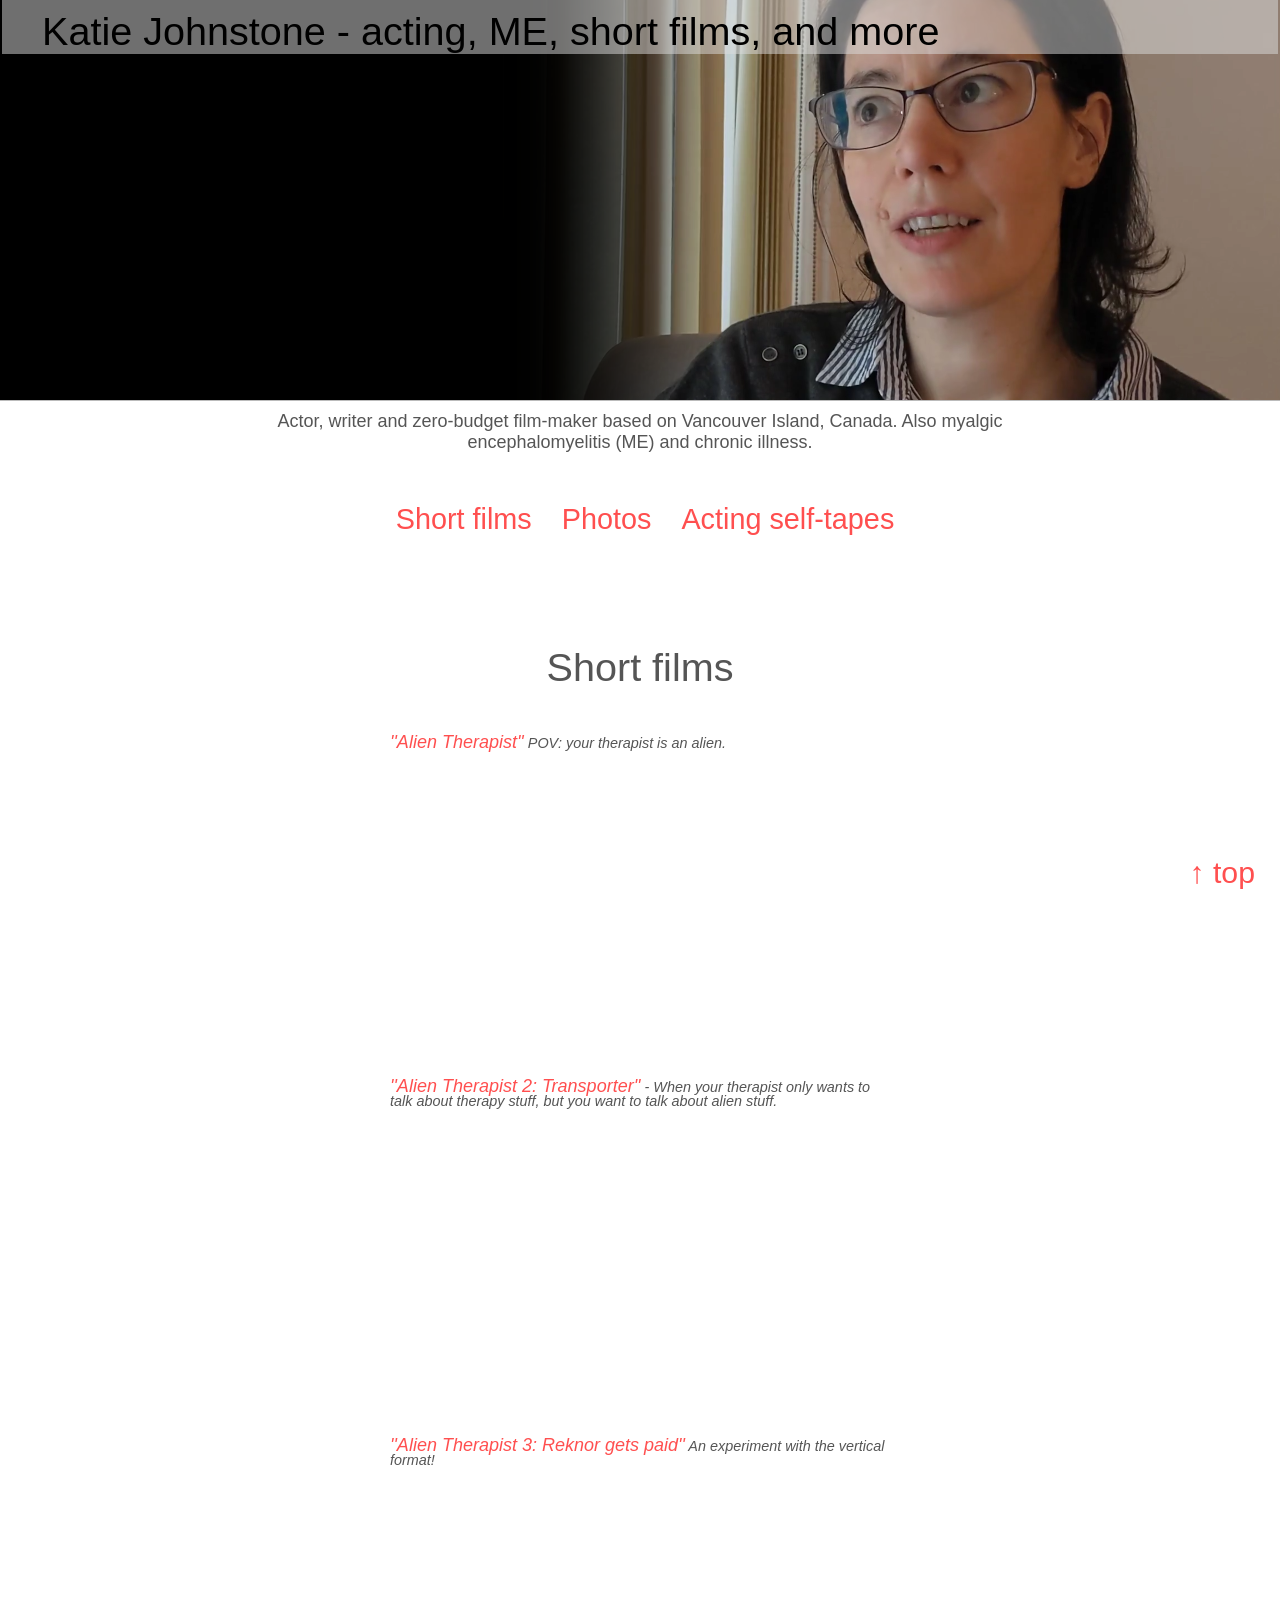
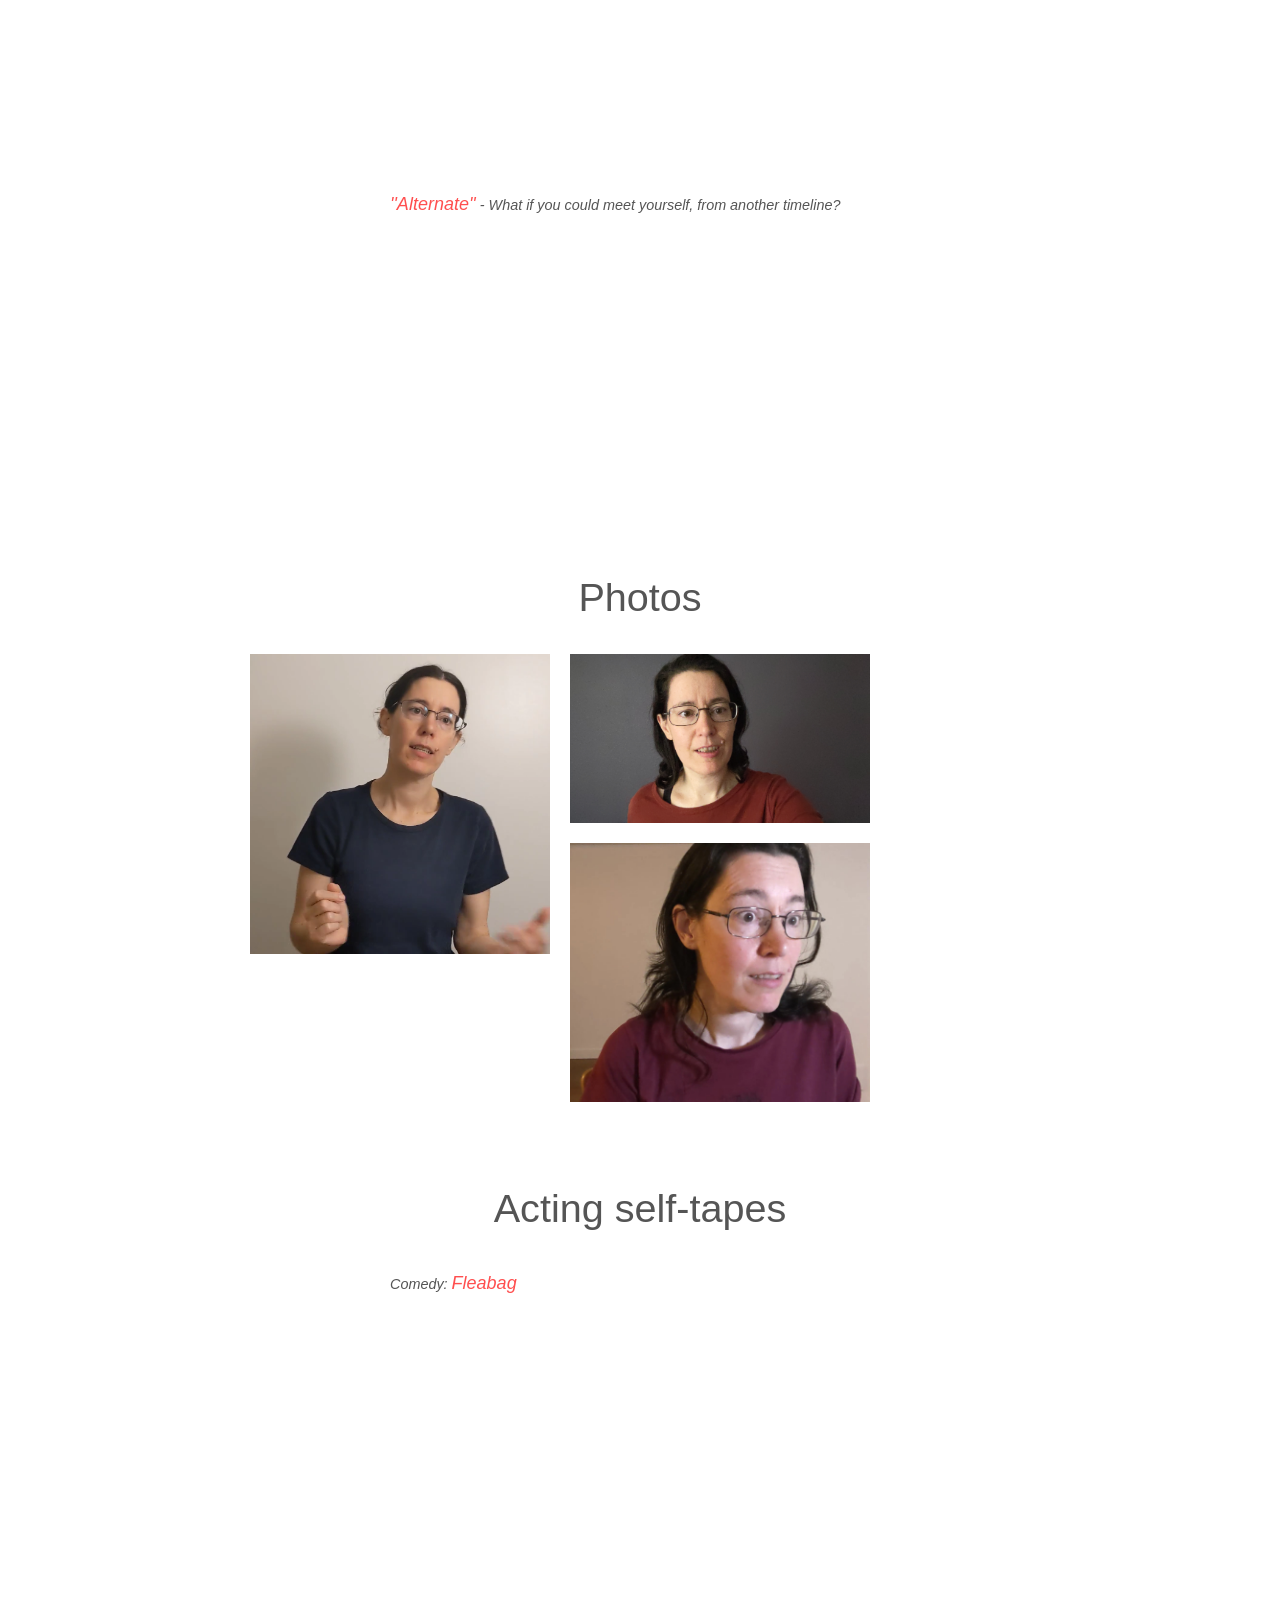
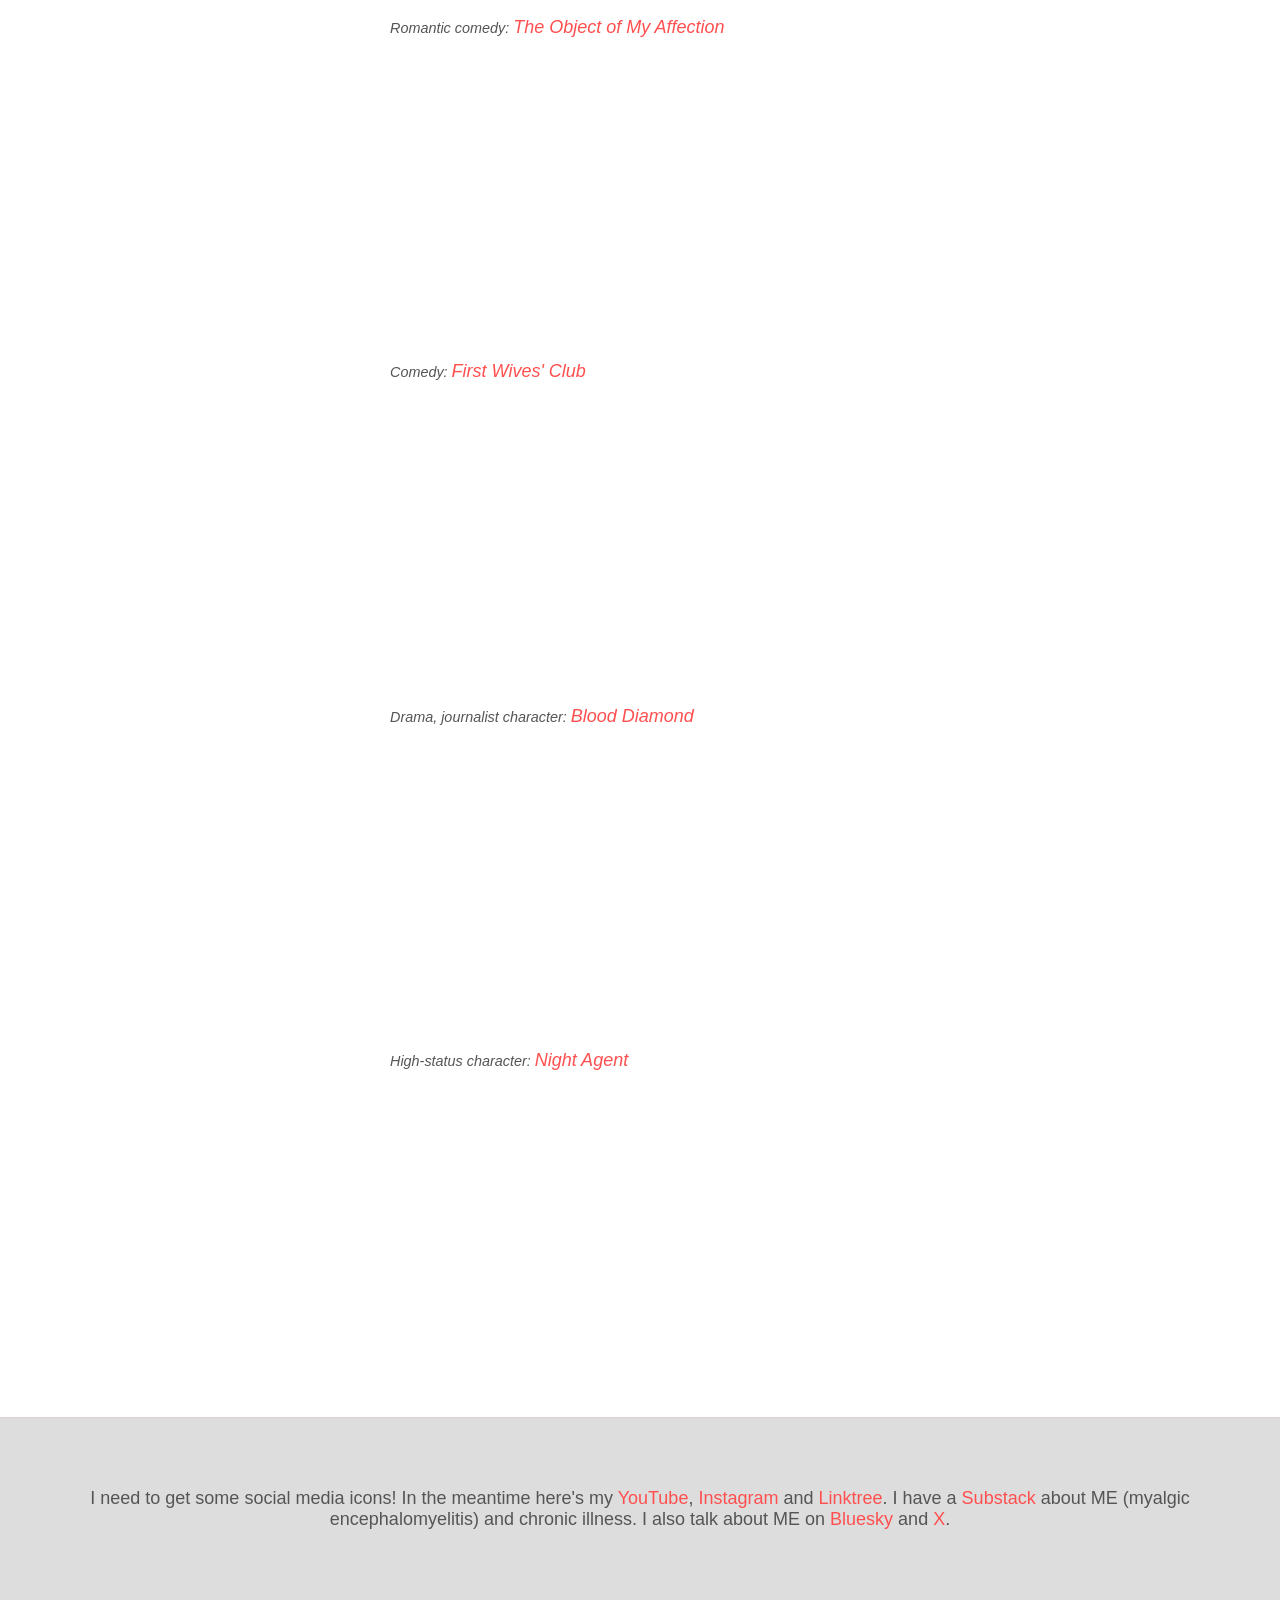
==== index.html @ 66900780 "images" ====
<!DOCTYPE html>

<html>
<head>
<meta http-equiv="Content-Type" content="text/html;charset=utf-8">
<meta http-equiv="Expires" content="0">
<title> Katie Johnstone</title>
<meta name="description" content="ME, acting, short films">
<link rel="icon" type="image/svg" href="images/icon03.png">

<link type="text/css" media="screen" rel="stylesheet" href="style.css">

</head>

<body>

<div id="title">
    <h1>Katie Johnstone - acting, ME, short films, and more</h1>
</div>

<div id="content">

<p class="tagline">
Actor, writer and zero-budget film-maker based on Vancouver Island, Canada. Also myalgic encephalomyelitis (ME) and chronic illness.
</p>

<div class="nav">
    <ul>
        <li><a href="#films">Short films</a></li>
        <li><a href="#photos">Photos</a></li>
        <li><a href="#selfTapes">Acting self-tapes</a></li>
<!--
        <li><a href="FIXME">► Links and social media</a></li>
        <li><a href="FIXME">► ME and chronic illness</a></li>
        <li><a href="FIXME">► Other projects</a></li>
-->
    </ul>
</div>

<h2 id="films">Short films</h2>

<div class="ytWrapper">
    <p><a href="https://www.youtube.com/watch?v=j-7qaGPcj-g">''Alien Therapist''</a> POV: your therapist is an alien.</p>
    <iframe src="https://www.youtube.com/watch?v=j-7qaGPcj-g"  width="500" height="281" ></iframe>
</div>

<div class="ytWrapper">
    <p><a href="https://www.youtube.com/watch?v=oyIwnlsfGTA"> ''Alien Therapist 2: Transporter''</a> - When your therapist only wants to talk about therapy stuff, but you want to talk about alien stuff.</p>
    <iframe src="https://www.youtube.com/watch?v=oyIwnlsfGTA"  width="500" height="281" ></iframe>
</div>


<div class="ytWrapper">
    <p><a href="https://www.youtube.com/embed/AWtgAgDcZRI"> ''Alien Therapist 3: Reknor gets paid''</a>  An experiment with the vertical format!</p>
    <iframe src="https://www.youtube.com/embed/AWtgAgDcZRI"  width="500" height="281" ></iframe>
</div>

<div class="ytWrapper">
    <p><a href="https://www.youtube.com/watch?v=T7SNCoqw5oA">''Alternate''</a> - What if you could meet yourself, from another timeline?</p>
    <iframe src="https://www.youtube.com/watch?v=T7SNCoqw5oA"  width="500" height="281" ></iframe>
</div>


<h2 id="photos">Photos</h2>

<img src="images/expressive-square.png"  style="width:300px;height:auto;float:left;margin:10px;"/>
<img src="images/Katie01.jpg"  style="width:300px;height:auto;float:left;margin:10px;"/>
<img src="images/purple.jpg"  style="width:300px;height:auto;float:left;margin:10px;"/>

<div style="clear:both;"></div>

<h2 id="selfTapes">Acting self-tapes</h2>

<div class="ytWrapper">
    <p>Comedy: <a href="https://vimeo.com/1211541469">Fleabag</a></p>
    <iframe src="https://player.vimeo.com/video/1211541469"  width="500" height="281" ></iframe>
</div>

<div class="ytWrapper">
    <p>Romantic comedy: <a href="https://vimeo.com/1059239431">The Object of My Affection</a></p>
    <iframe src="https://player.vimeo.com/video/1059239431"  width="500" height="281" ></iframe>
</div>

<div class="ytWrapper">
    <p>Comedy: <a href="https://vimeo.com/1011766541">First Wives' Club</a></p>
    <iframe src="https://vimeo.com/1011766541"  width="500" height="281" ></iframe>
</div>

<div class="ytWrapper">
    <p>Drama, journalist character: <a href="https://vimeo.com/1068474412">Blood Diamond</a></p>
    <iframe src="https://vimeo.com/1068474412"  width="500" height="281" ></iframe>
</div>

<div class="ytWrapper">
    <p>High-status character: <a href="https://vimeo.com/829070243">Night Agent</a></p>
    <iframe src="https://vimeo.com/829070243"  width="500" height="281" ></iframe>
</div>

<p class="backToTop">
    <a href="#title" title="Return to the top of the page"><span class="bigger">↑ top</span></a>
</p>

</div><!--#content-->

<div class="footer">

<p>
    I need to get some social media icons! In the meantime here's my 
    <a href="https://www.youtube.com/@katiejohnstone2281">
        YouTube</a>, 
    <a href="https://www.instagram.com/katiejohnstonestories/">
        Instagram</a> and 
    <a href="https://linktr.ee/KathleenJohnstone">
        Linktree</a>. 
    I have a 
    <a href="https://mecfs.substack.com/">
        Substack</a> 
    about ME (myalgic encephalomyelitis) and chronic illness. I also talk about ME on 
    <a href="https://bsky.app/profile/kjohnstone.bsky.social">
        Bluesky</a> 
    and 
    <a href="https://x.com/SockFoam">
    X</a>.
</p>

</div><!--#footer-->

</body>

</html>
---- style.css ----
/* RESET */

* {
    margin: 0px;
    padding: 0px;
    border: 0px;
    font-family: "Trebuchet MS", Helvetica, sans-serif;
    font-size:18px;
}

/* PAGE LAYOUT */

html {
    width: 100%;
}
body {
    color:#555;
    background-color: #fff;
}

/* GENERAL TYPOGRAPHY */

h1,h2,h3,h4,h5,h6 {
    font-weight:normal;
    font-size:2.2em;
    line-height:1.1em;
    margin:0px 2px;
    clear:both;
}
h1 {
    color:#000;
    background-color:rgba(222, 222, 222, 0.5);
    padding-left:40px;
    padding-right:40px;
    padding-top:10px;
    padding-bottom:0px;
    position:relative;
}
h2 {
    text-align:center;
    padding:25px;
    margin-top:50px;
}
h3 {
    font-size:1.3em;
}
p {
    padding:20px;   
}
a {
    color: #e81717;
    color: #ff4f4f;
    text-decoration:none;
    cursor:pointer;
}
a:hover {
    color: #ff4f4f;
    text-decoration:underline;
}
li {
    list-style:none;
}
hr {
    width:200px;
    border-top:2px solid #ccc;
    margin:auto;
    clear:both;
}

/* SPECIFIC STYLES */

#title {
    height:400px;
    background-color: #000;
    background-image: url("images/foo-869x600.png");
    background-size: 869px 600px;
    background-repeat: no-repeat;
    background-position: right;
    border-bottom:1px solid #bbb;
}
#content {
    width: 100%;
    max-width: 800px;
    margin: 0px auto;
}
p.tagline {
    text-align:center;
    padding-top:10px;
}
.nav {
    text-align:center;
    padding:20px;
    clear:both;
}
.nav ul {   
    display: inline-block;
    text-align: left;
}
.nav li {
    float:left;
    padding:10px;
}
.nav a {
    display:block;
    font-size:1.6em;
    padding-left: 10px;
}
.backToTop a {
    position:fixed;
    bottom:5px;
    right:10px;
    text-align:right;
    font-size:1.4em;
    padding:5px 15px;
    border-radius:5px;
    background-color:rgba(255, 255, 255, 0.6);
}
.backToTop a:hover {
    background-color:#fff2bc;
    text-decoration:none;
} 
.bigger {
    font-size:1.2em;
}
div.footer {
    clear:both;
    background-color: #ddd;
    padding: 50px;
    padding-bottom:70px;
    border-top:1px solid #dfcece;
}
.footer p {
    text-align:center;
}

/* EMBEDDED VIDEOS */

.ytWrapper {
    width:510px;
    max-width:100%;
    margin:auto;
    clear:both;
    margin-bottom:20px;
}
.ytWrapper p {
    line-height:1em;
    padding:5px;
    padding-bottom:0px;
    padding-top:20px;
    font-size:0.8em;
    font-style:oblique;
}
iframe {
    padding:0px;
    padding-top:3px;
}
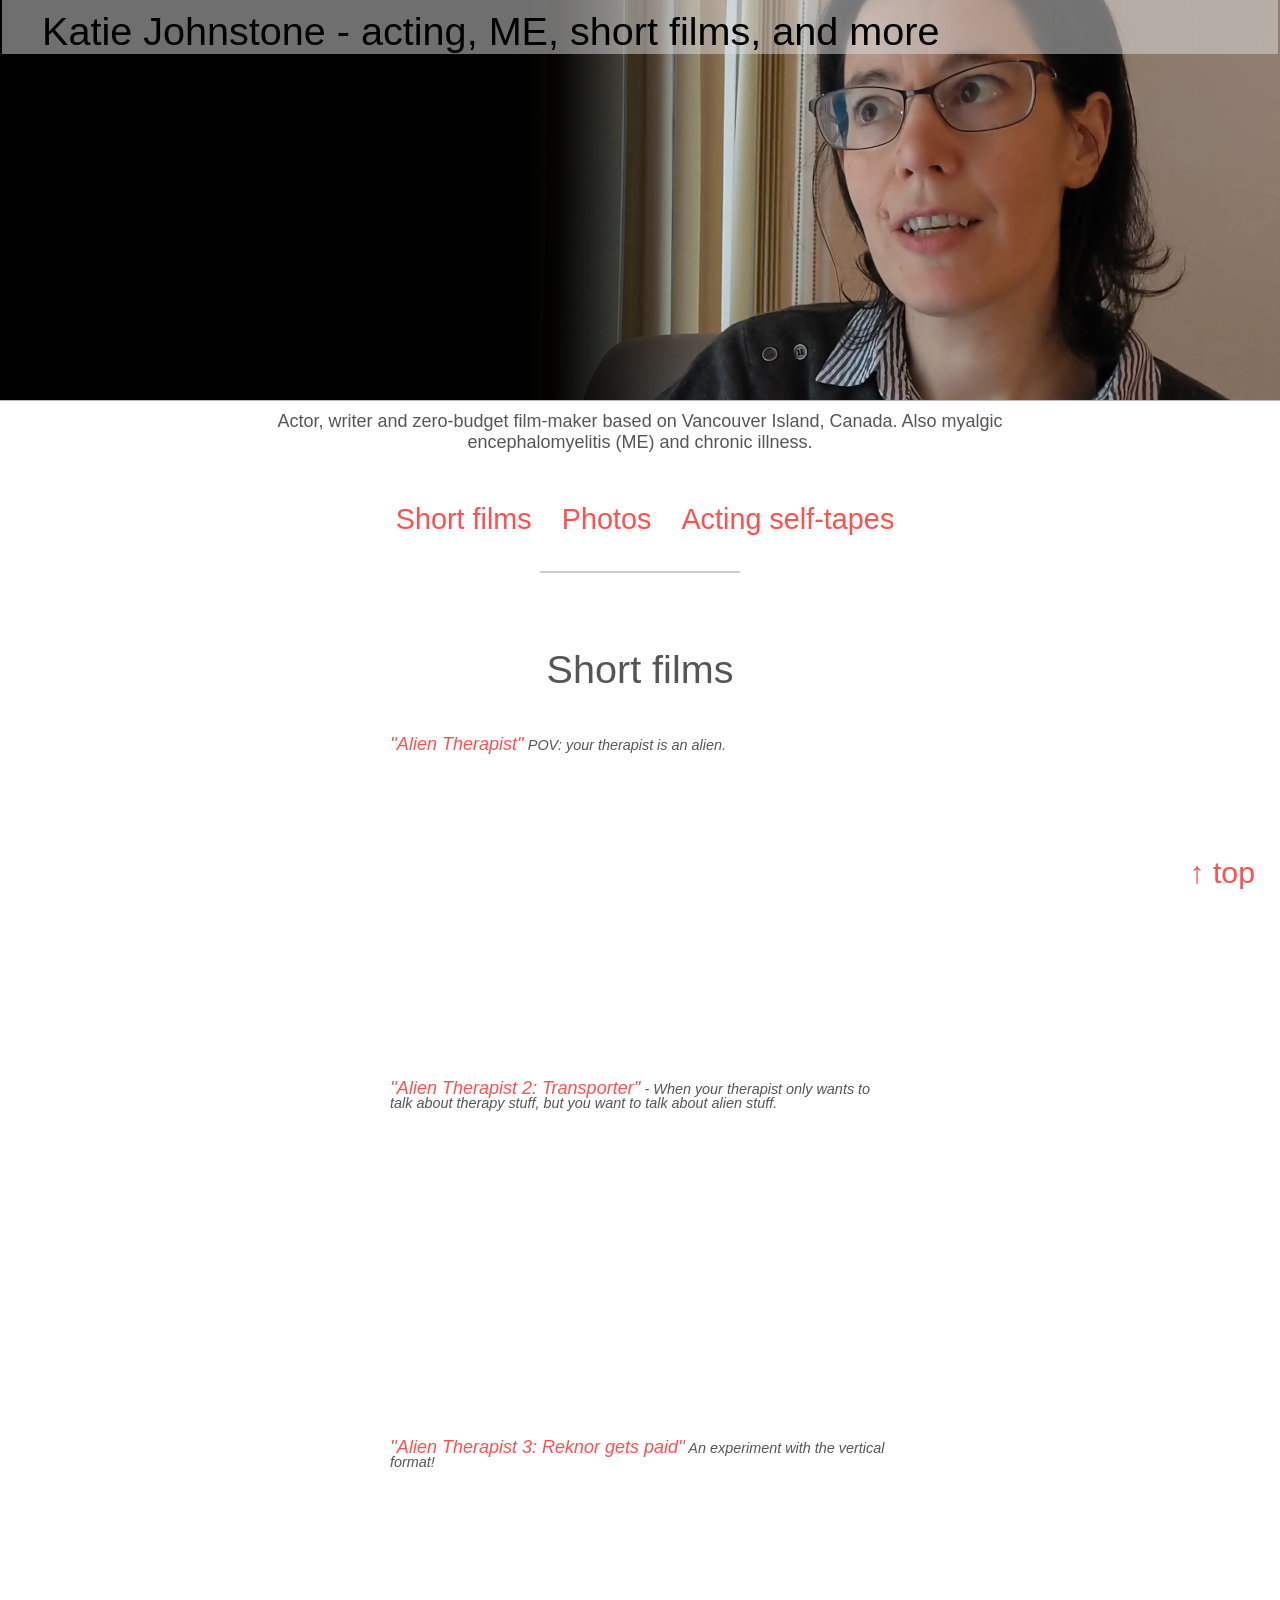
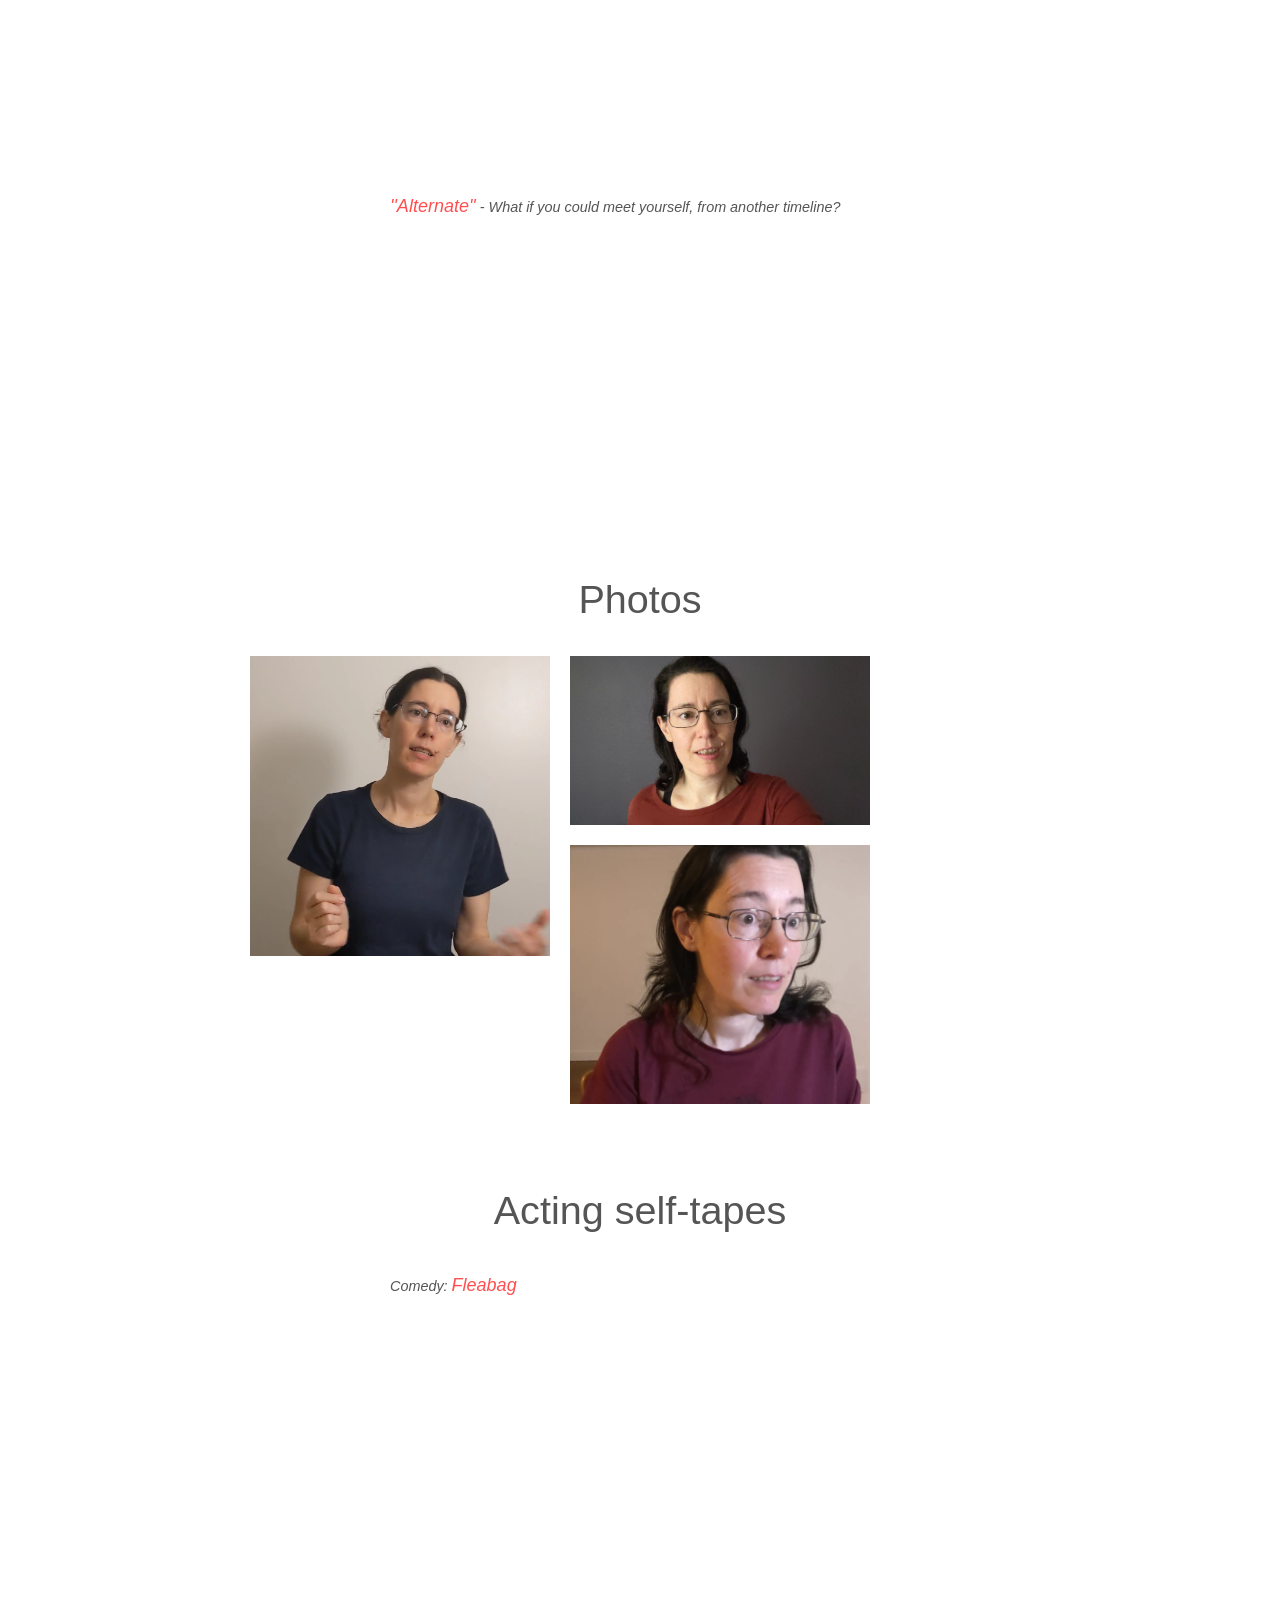
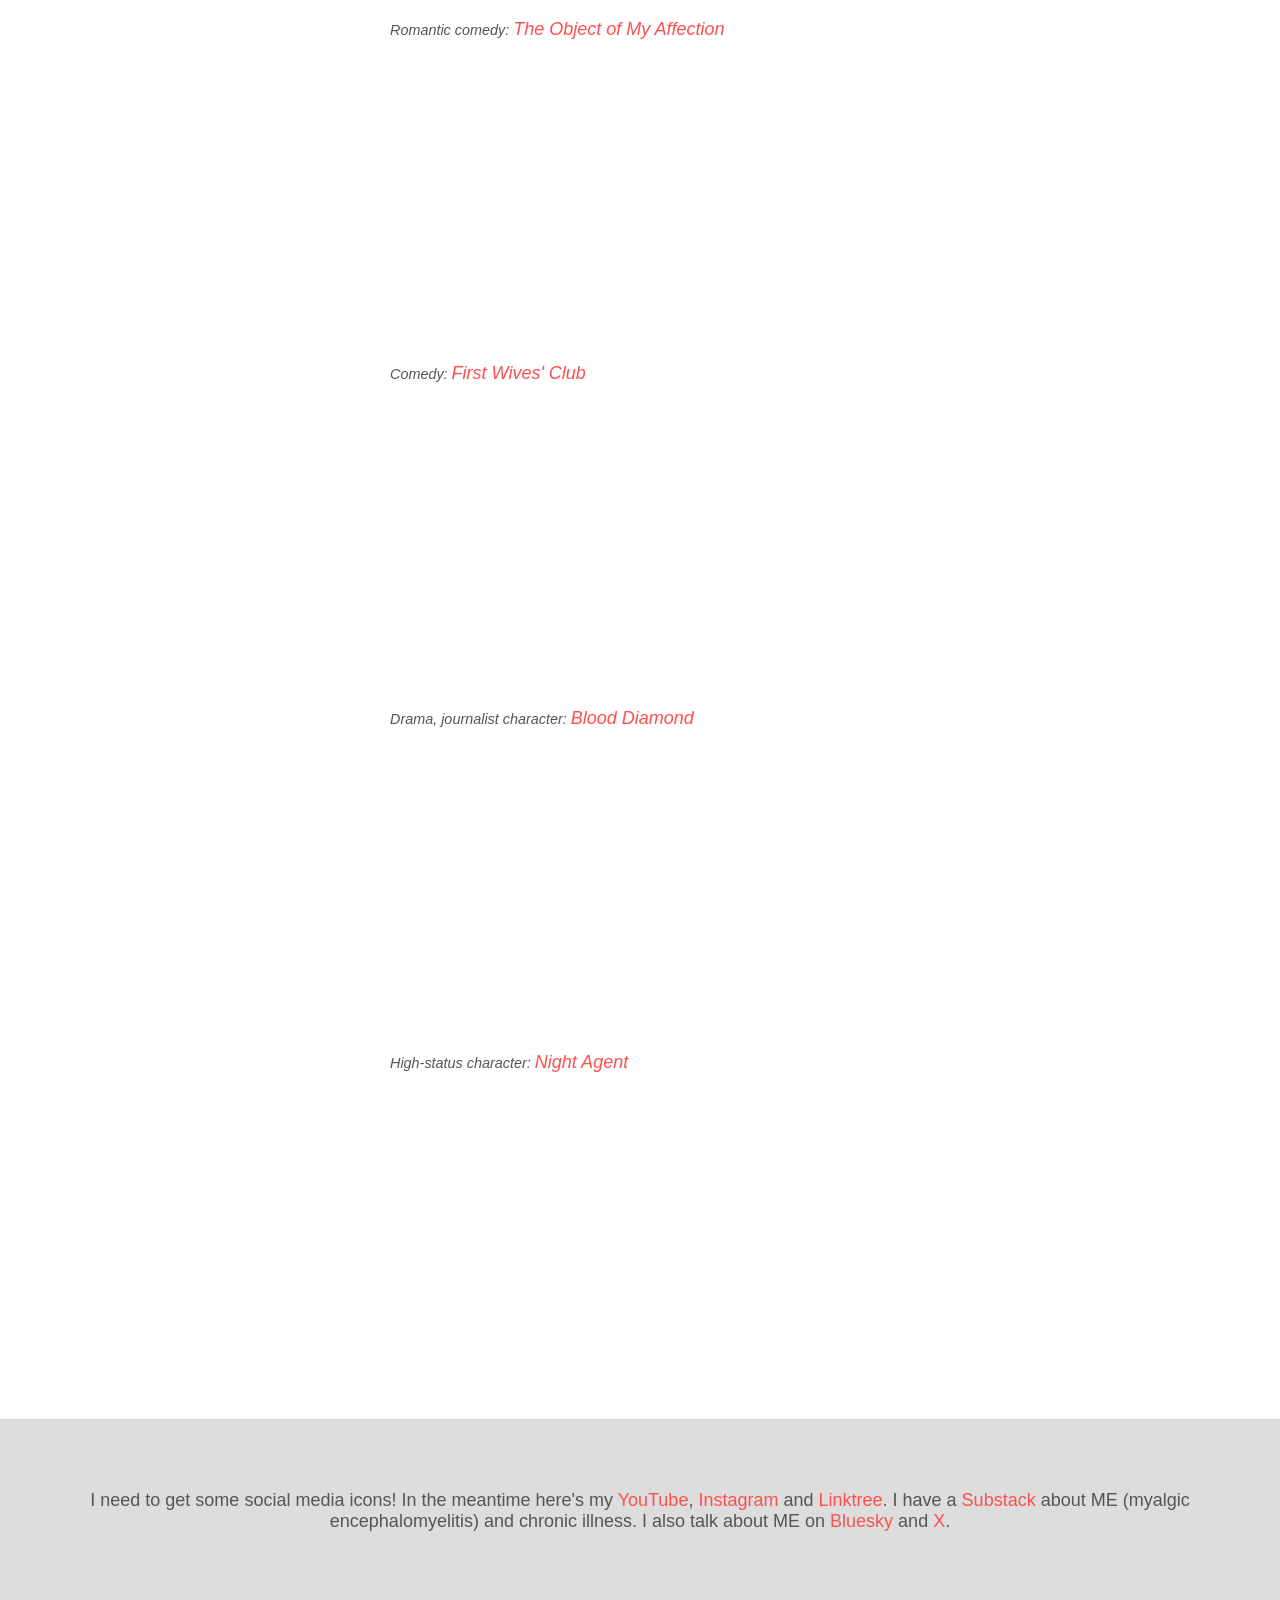
==== commit a57071b2: "images" ====
--- a/index.html
+++ b/index.html
@@ -36,6 +36,8 @@
 -->
     </ul>
 </div>
+
+<hr />
 
 <h2 id="films">Short films</h2>
 
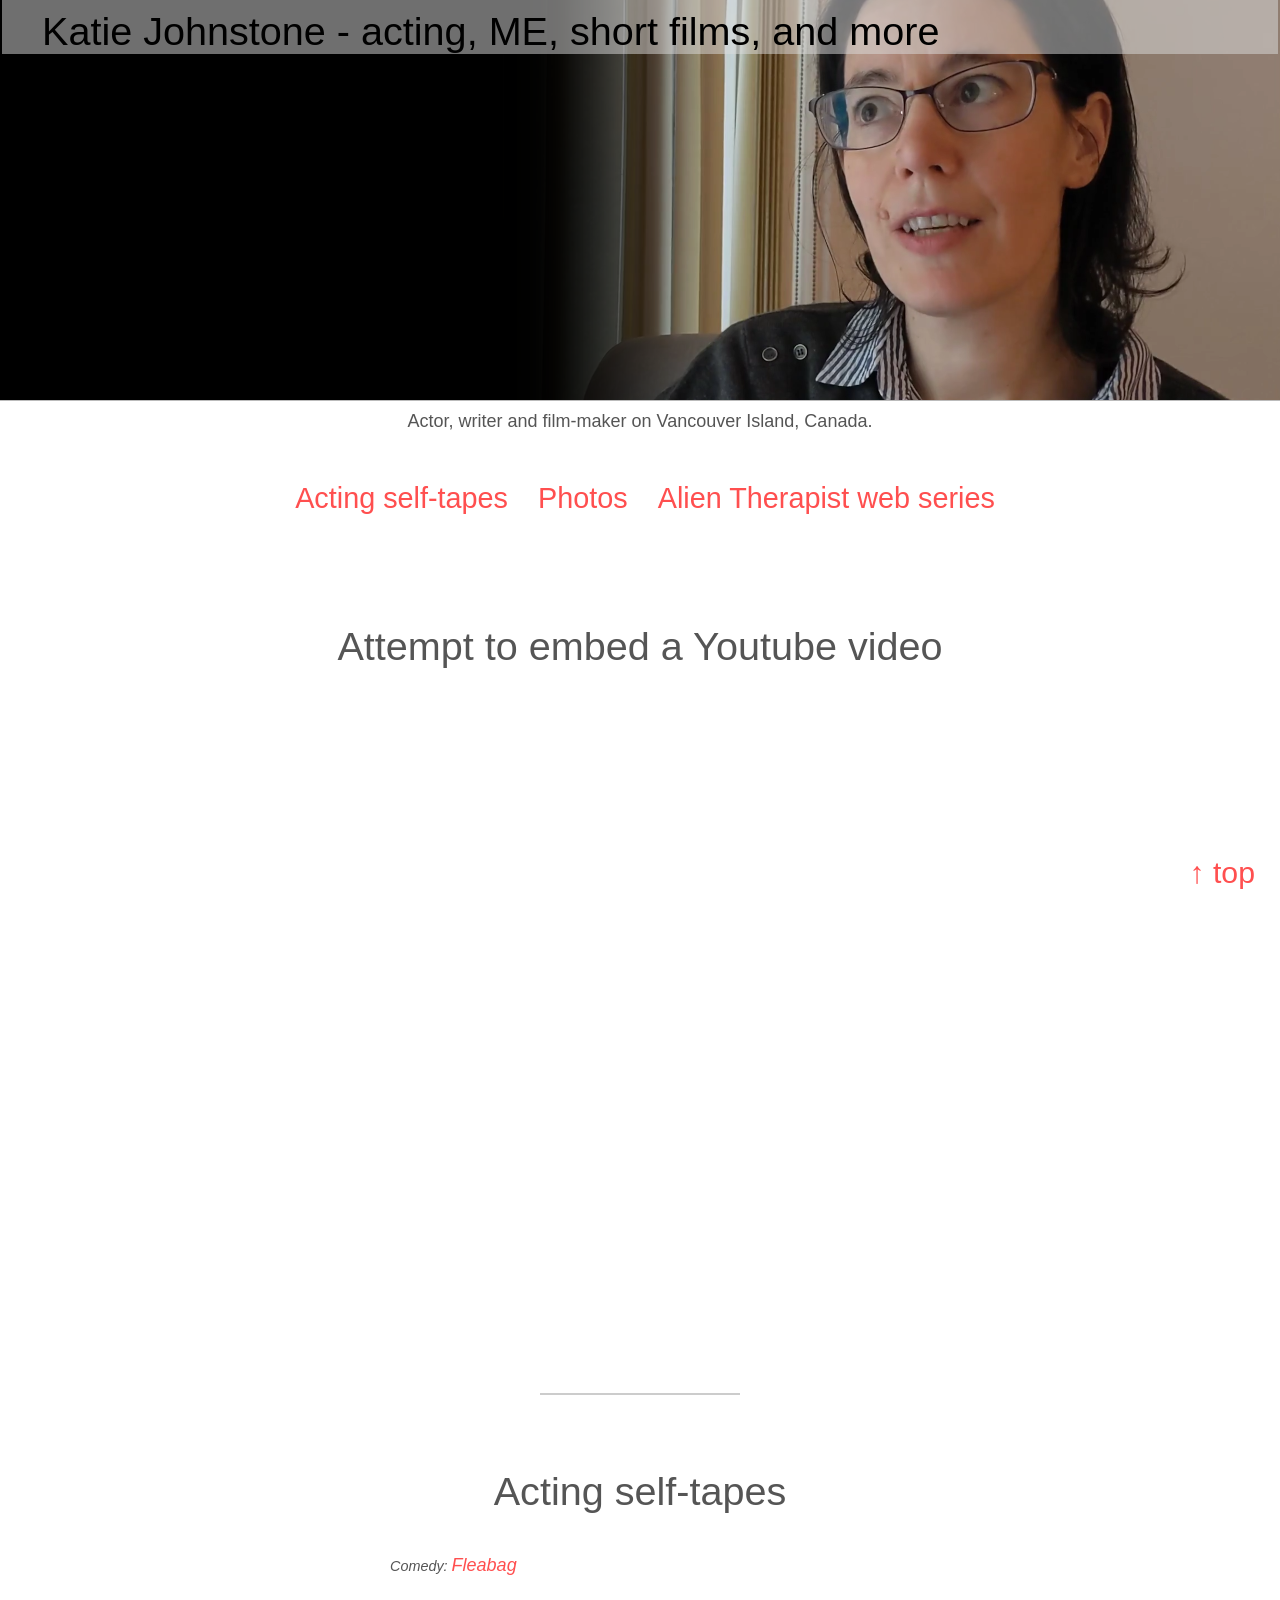
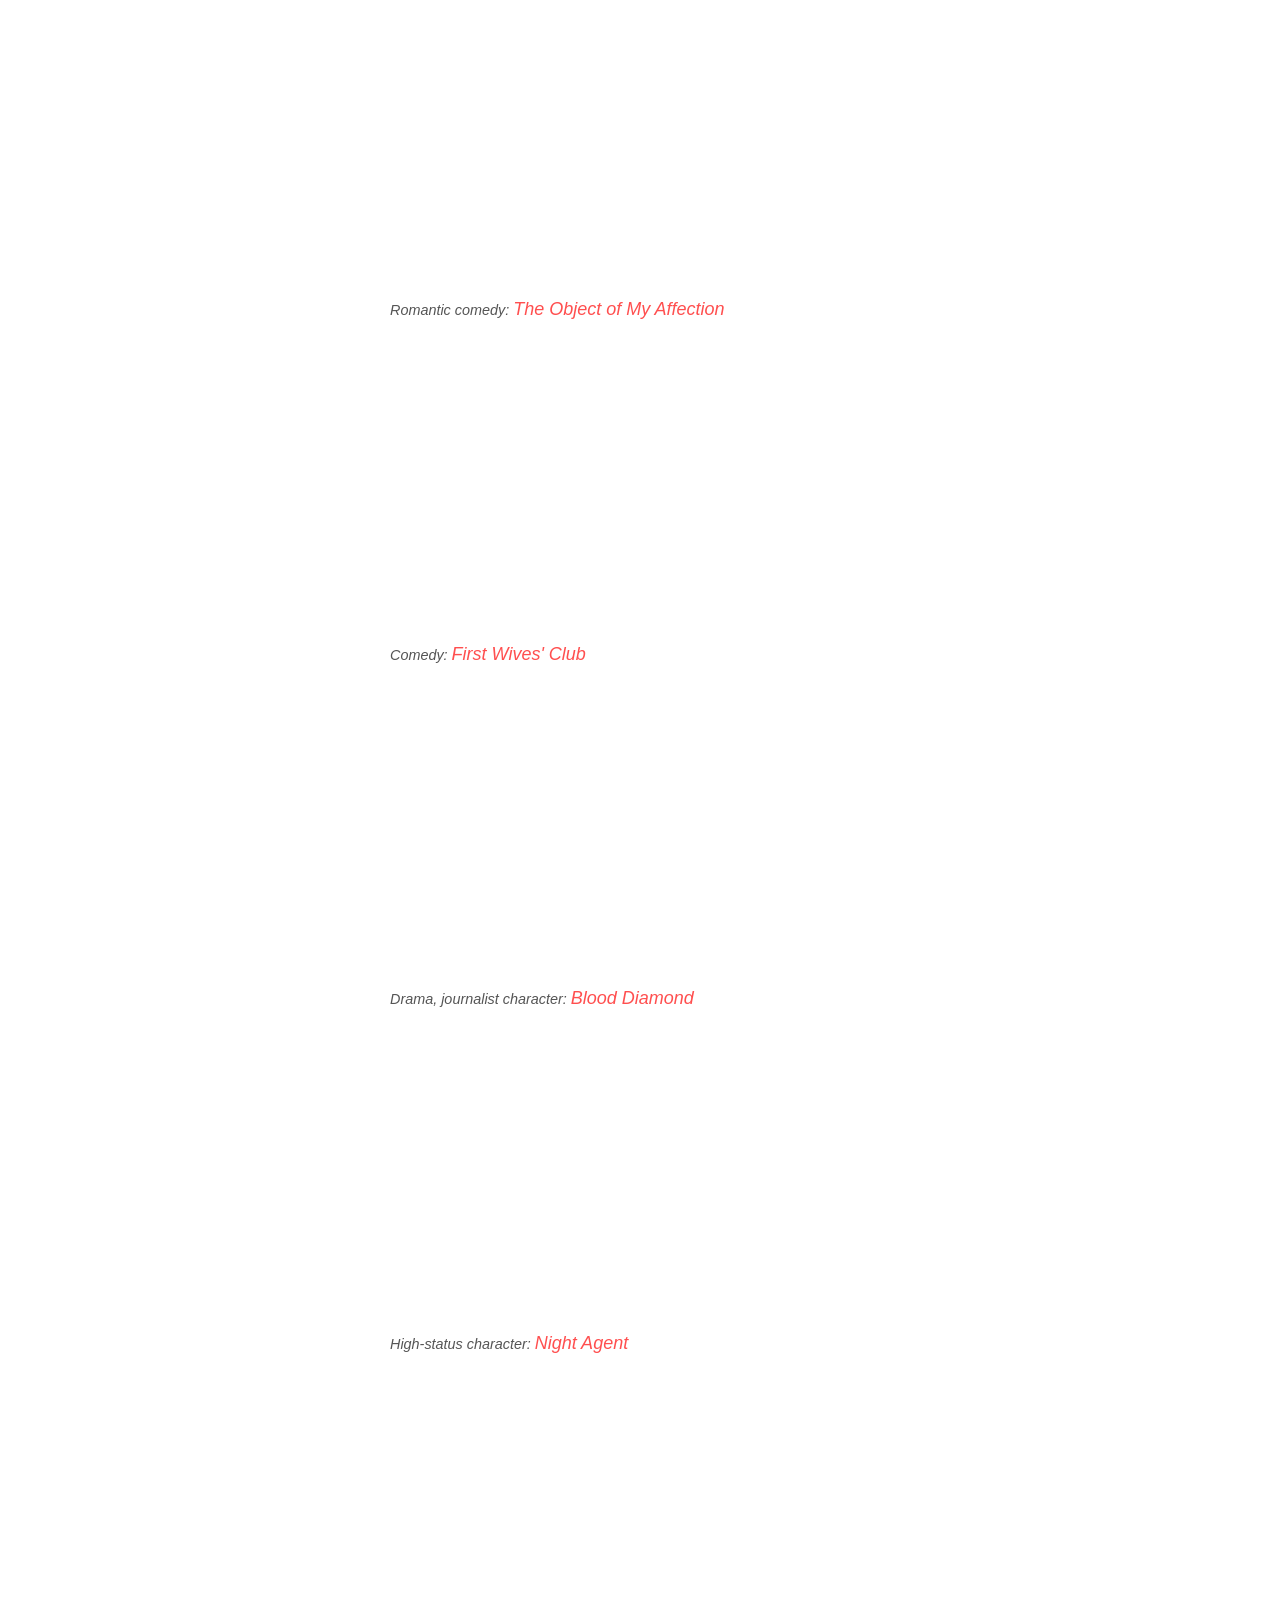
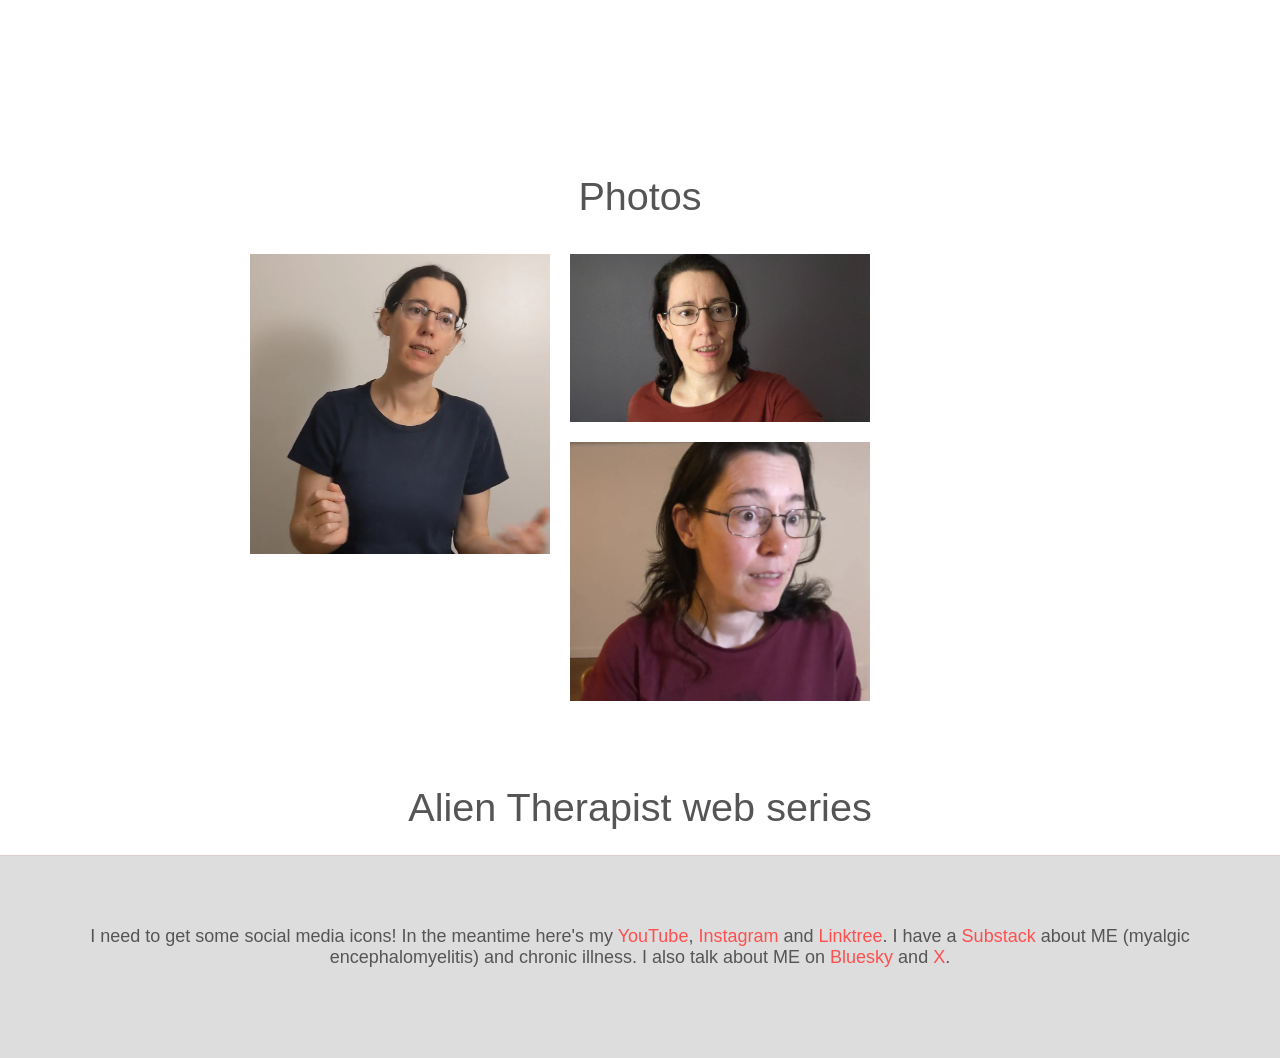
==== commit 36472797: "images" ====
--- a/index.html
+++ b/index.html
@@ -21,55 +21,31 @@
 <div id="content">
 
 <p class="tagline">
-Actor, writer and zero-budget film-maker based on Vancouver Island, Canada. Also myalgic encephalomyelitis (ME) and chronic illness.
+Actor, writer and film-maker on Vancouver Island, Canada.
 </p>
 
 <div class="nav">
     <ul>
-        <li><a href="#films">Short films</a></li>
+
+        <li><a href="#selfTapes">Acting self-tapes</a></li>
         <li><a href="#photos">Photos</a></li>
-        <li><a href="#selfTapes">Acting self-tapes</a></li>
-<!--
-        <li><a href="FIXME">► Links and social media</a></li>
-        <li><a href="FIXME">► ME and chronic illness</a></li>
-        <li><a href="FIXME">► Other projects</a></li>
--->
+        <li><a href="#AT">Alien Therapist web series</a></li>
     </ul>
 </div>
 
+
+<h2>Attempt to embed a Youtube video</h2>
+
+
+
+
+<iframe width="1228" height="691" src="https://www.youtube.com/embed/rhUGvSHbjTQ" title="The Rise of Joseph Stalin, Explained" frameborder="0" allow="accelerometer; autoplay; clipboard-write; encrypted-media; gyroscope; picture-in-picture; web-share" referrerpolicy="strict-origin-when-cross-origin" allowfullscreen></iframe>
+
+
+
+
 <hr />
 
-<h2 id="films">Short films</h2>
-
-<div class="ytWrapper">
-    <p><a href="https://www.youtube.com/watch?v=j-7qaGPcj-g">''Alien Therapist''</a> POV: your therapist is an alien.</p>
-    <iframe src="https://www.youtube.com/watch?v=j-7qaGPcj-g"  width="500" height="281" ></iframe>
-</div>
-
-<div class="ytWrapper">
-    <p><a href="https://www.youtube.com/watch?v=oyIwnlsfGTA"> ''Alien Therapist 2: Transporter''</a> - When your therapist only wants to talk about therapy stuff, but you want to talk about alien stuff.</p>
-    <iframe src="https://www.youtube.com/watch?v=oyIwnlsfGTA"  width="500" height="281" ></iframe>
-</div>
-
-
-<div class="ytWrapper">
-    <p><a href="https://www.youtube.com/embed/AWtgAgDcZRI"> ''Alien Therapist 3: Reknor gets paid''</a>  An experiment with the vertical format!</p>
-    <iframe src="https://www.youtube.com/embed/AWtgAgDcZRI"  width="500" height="281" ></iframe>
-</div>
-
-<div class="ytWrapper">
-    <p><a href="https://www.youtube.com/watch?v=T7SNCoqw5oA">''Alternate''</a> - What if you could meet yourself, from another timeline?</p>
-    <iframe src="https://www.youtube.com/watch?v=T7SNCoqw5oA"  width="500" height="281" ></iframe>
-</div>
-
-
-<h2 id="photos">Photos</h2>
-
-<img src="images/expressive-square.png"  style="width:300px;height:auto;float:left;margin:10px;"/>
-<img src="images/Katie01.jpg"  style="width:300px;height:auto;float:left;margin:10px;"/>
-<img src="images/purple.jpg"  style="width:300px;height:auto;float:left;margin:10px;"/>
-
-<div style="clear:both;"></div>
 
 <h2 id="selfTapes">Acting self-tapes</h2>
 
@@ -102,6 +78,22 @@
     <a href="#title" title="Return to the top of the page"><span class="bigger">↑ top</span></a>
 </p>
 
+
+<h2 id="photos">Photos</h2>
+
+<img src="images/expressive-square.png"  style="width:300px;height:auto;float:left;margin:10px;"/>
+<img src="images/Katie01.jpg"  style="width:300px;height:auto;float:left;margin:10px;"/>
+<img src="images/purple.jpg"  style="width:300px;height:auto;float:left;margin:10px;"/>
+
+<div style="clear:both;"></div>
+
+
+
+
+<h2 id="AT">Alien Therapist web series</h2>
+
+
+
 </div><!--#content-->
 
 <div class="footer">
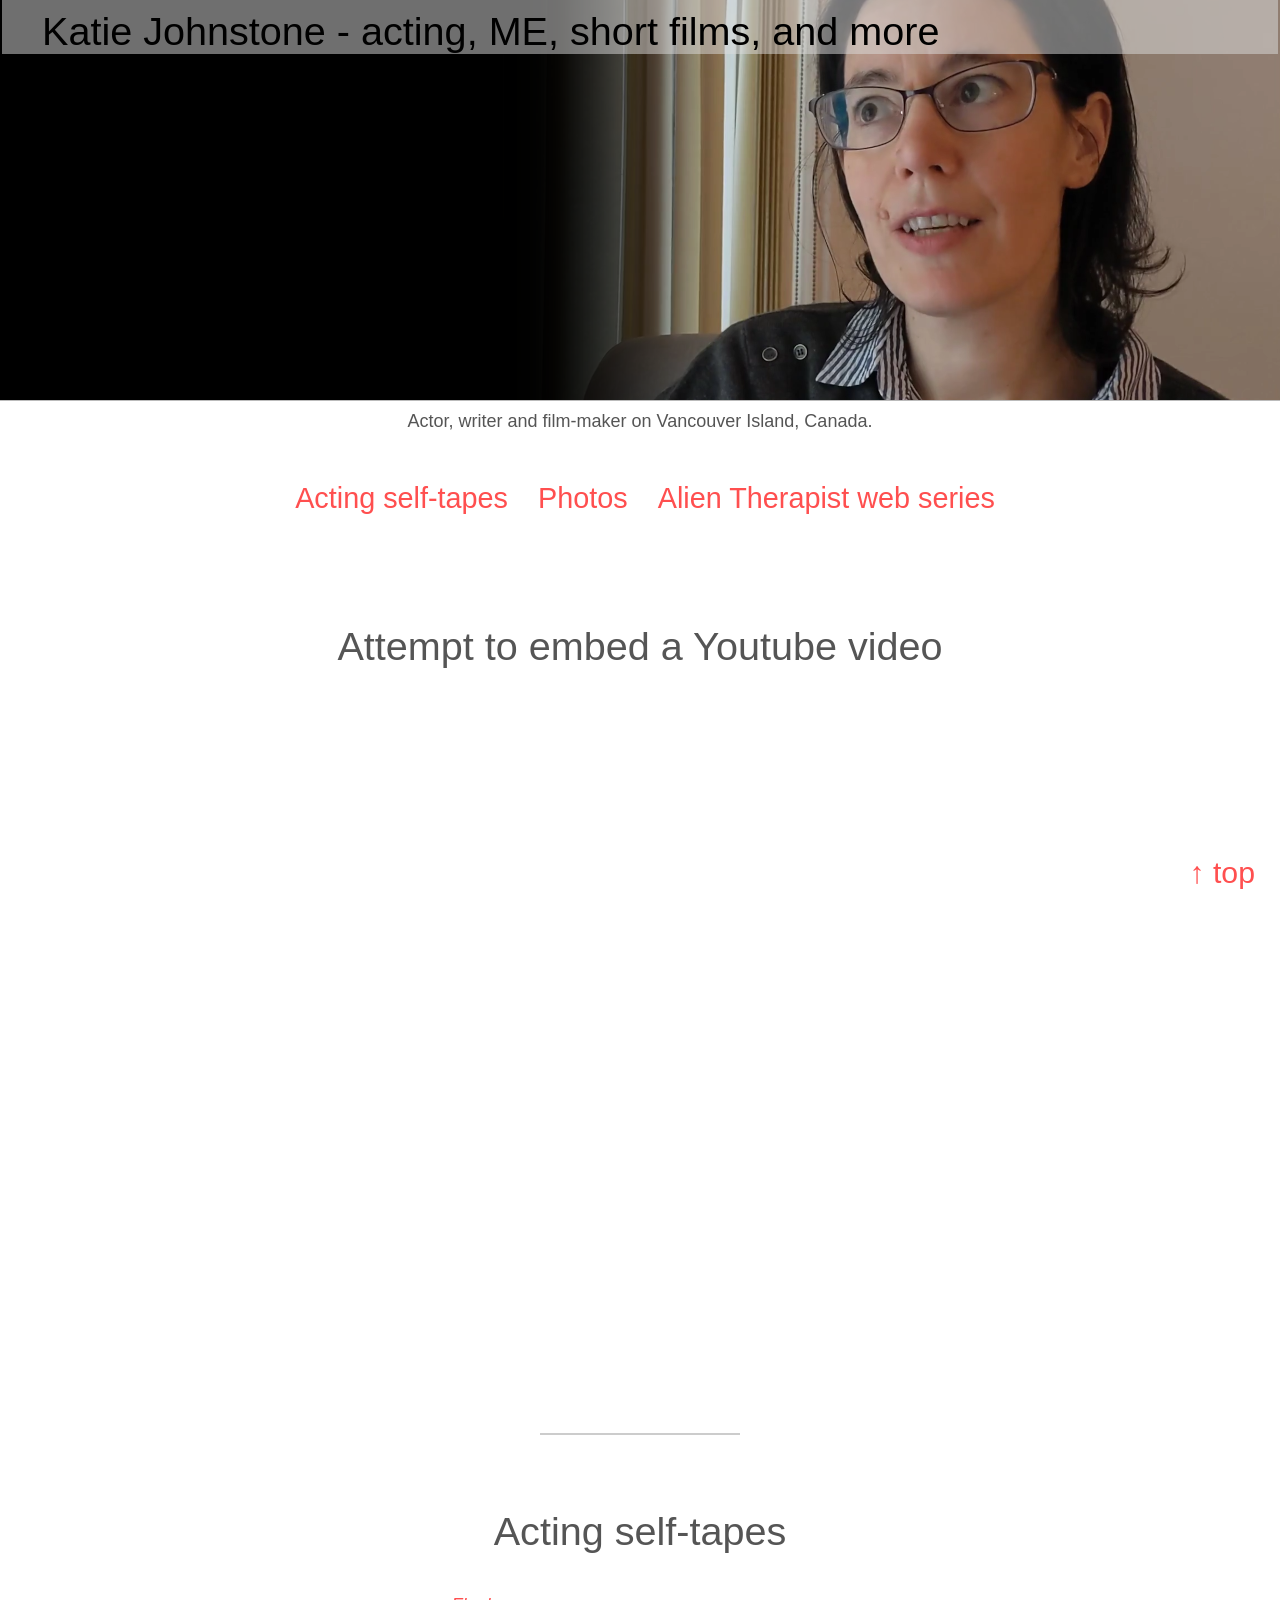
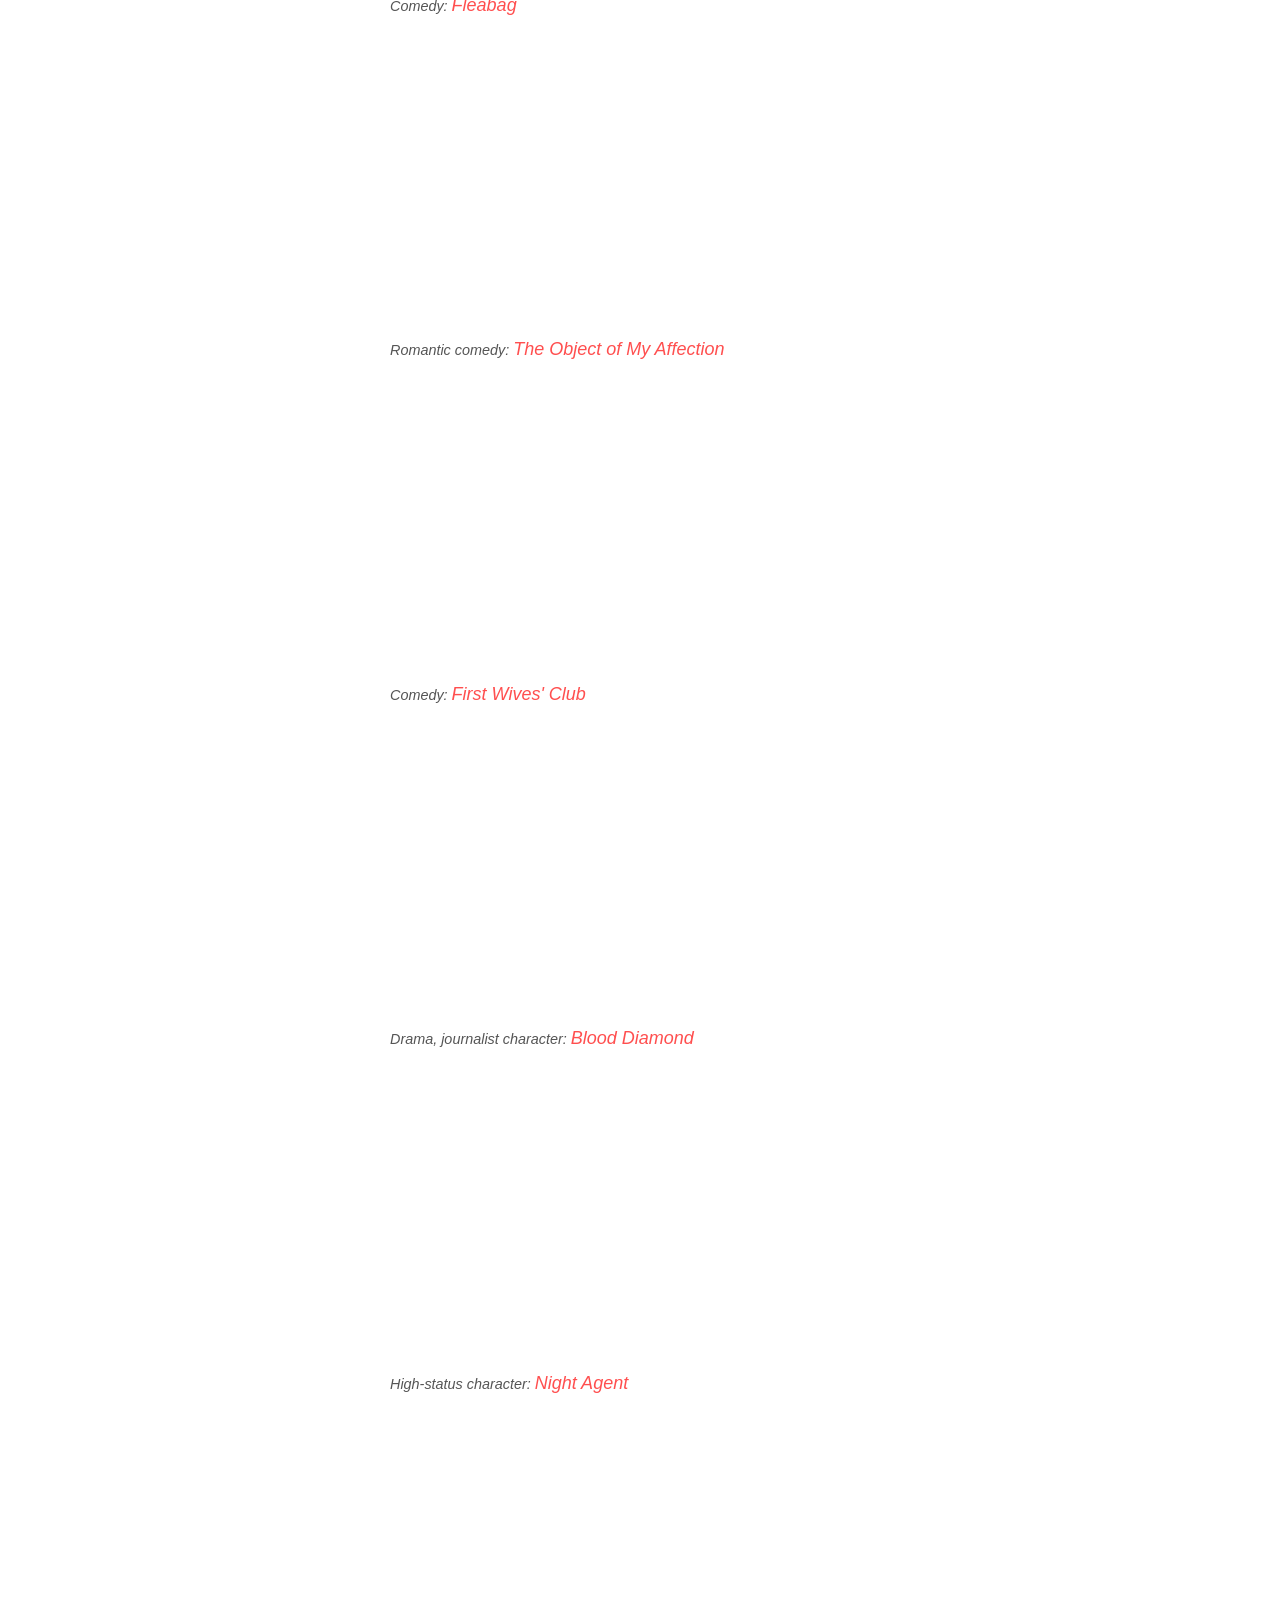
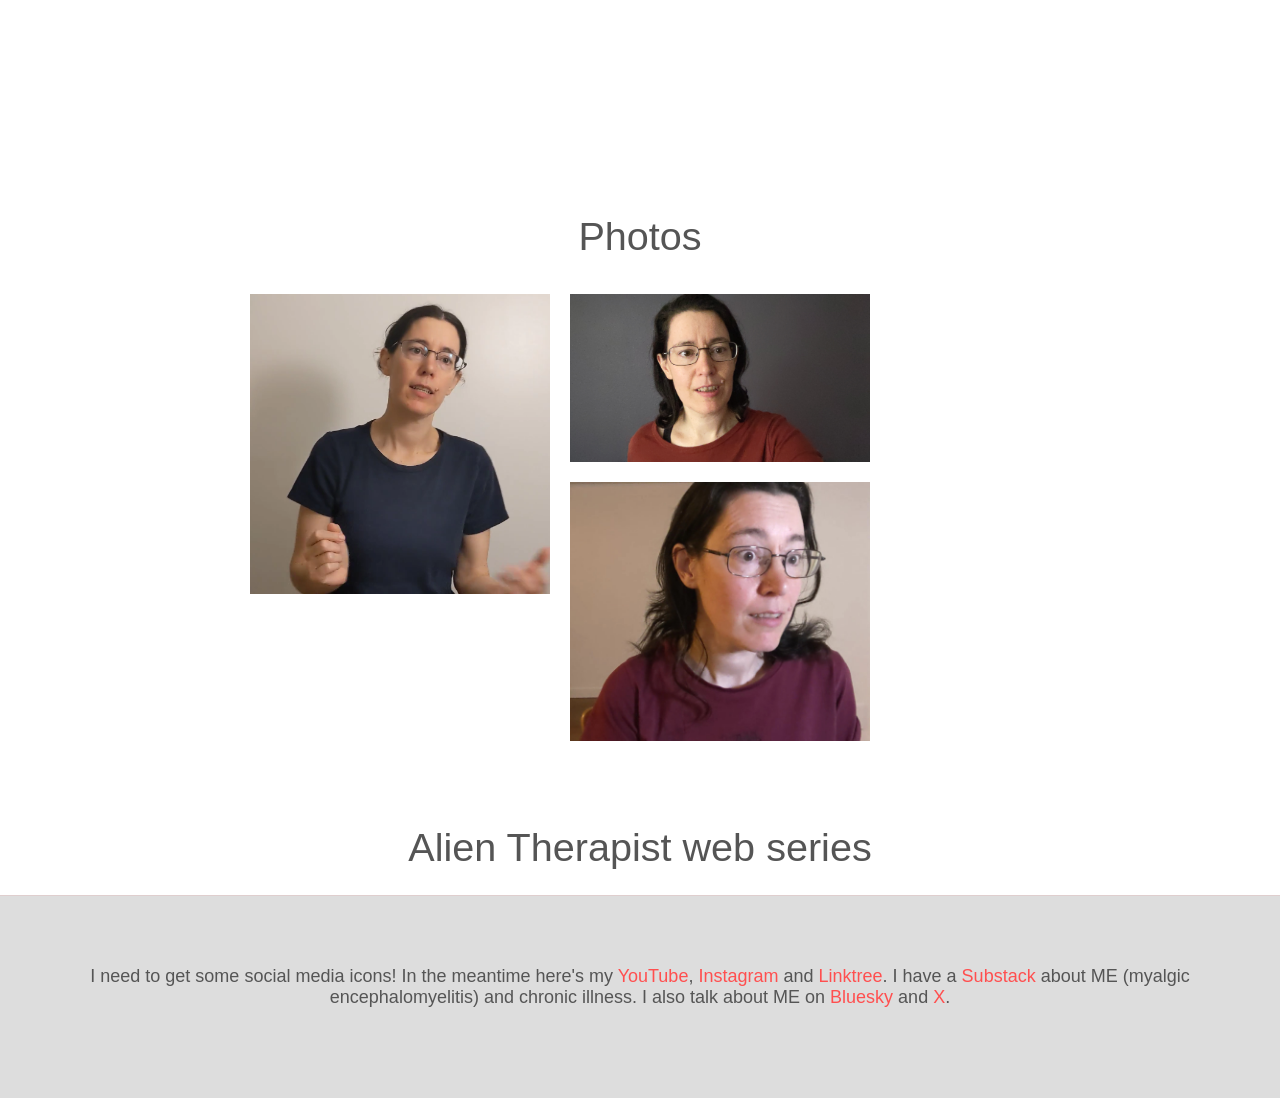
==== commit 283115aa: "CNAME" ====
--- a/index.html
+++ b/index.html
@@ -37,9 +37,11 @@
 <h2>Attempt to embed a Youtube video</h2>
 
 
+<iframe width="411" height="731" src="https://www.youtube.com/embed/ul8-0T2le6E" title="Alien Therapist 3: Reknor Gets Paid" frameborder="0" allow="accelerometer; autoplay; clipboard-write; encrypted-media; gyroscope; picture-in-picture; web-share" referrerpolicy="strict-origin-when-cross-origin" allowfullscreen></iframe>
 
 
-<iframe width="1228" height="691" src="https://www.youtube.com/embed/rhUGvSHbjTQ" title="The Rise of Joseph Stalin, Explained" frameborder="0" allow="accelerometer; autoplay; clipboard-write; encrypted-media; gyroscope; picture-in-picture; web-share" referrerpolicy="strict-origin-when-cross-origin" allowfullscreen></iframe>
+
+
 
 
 
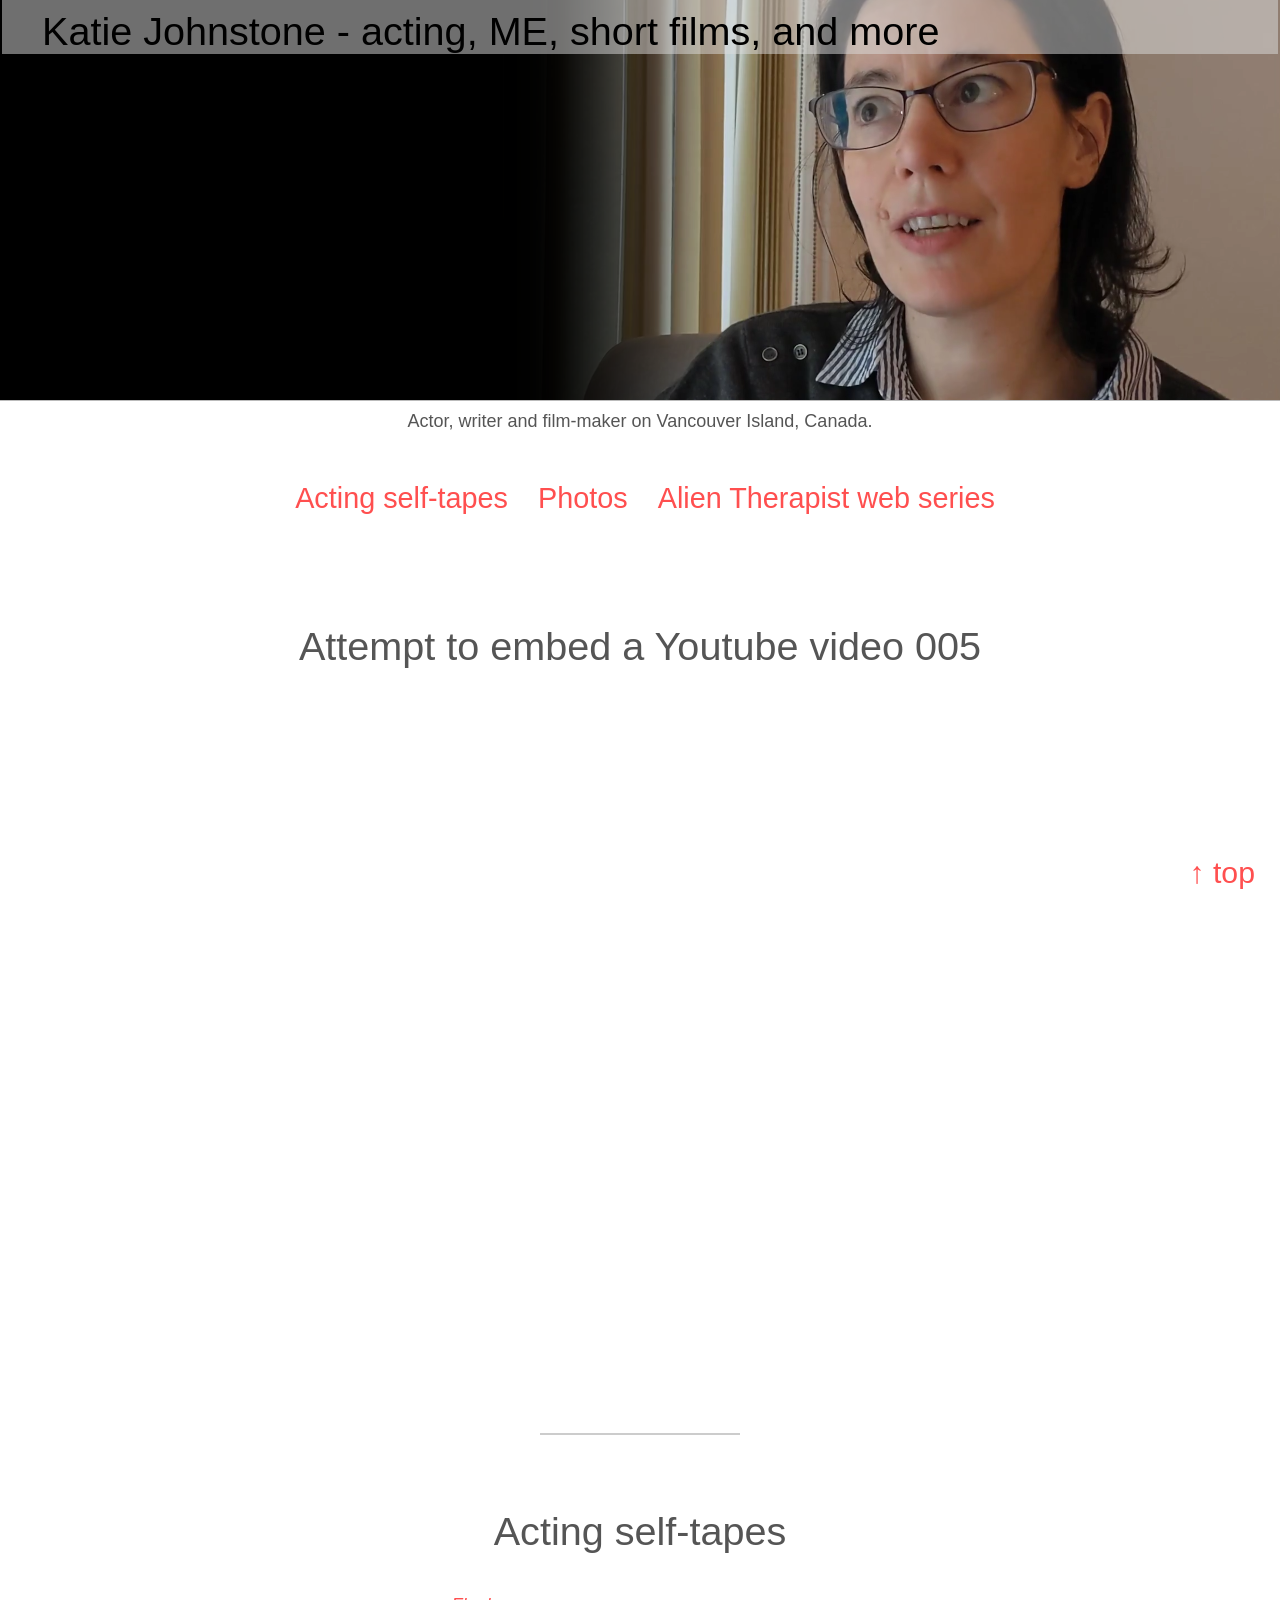
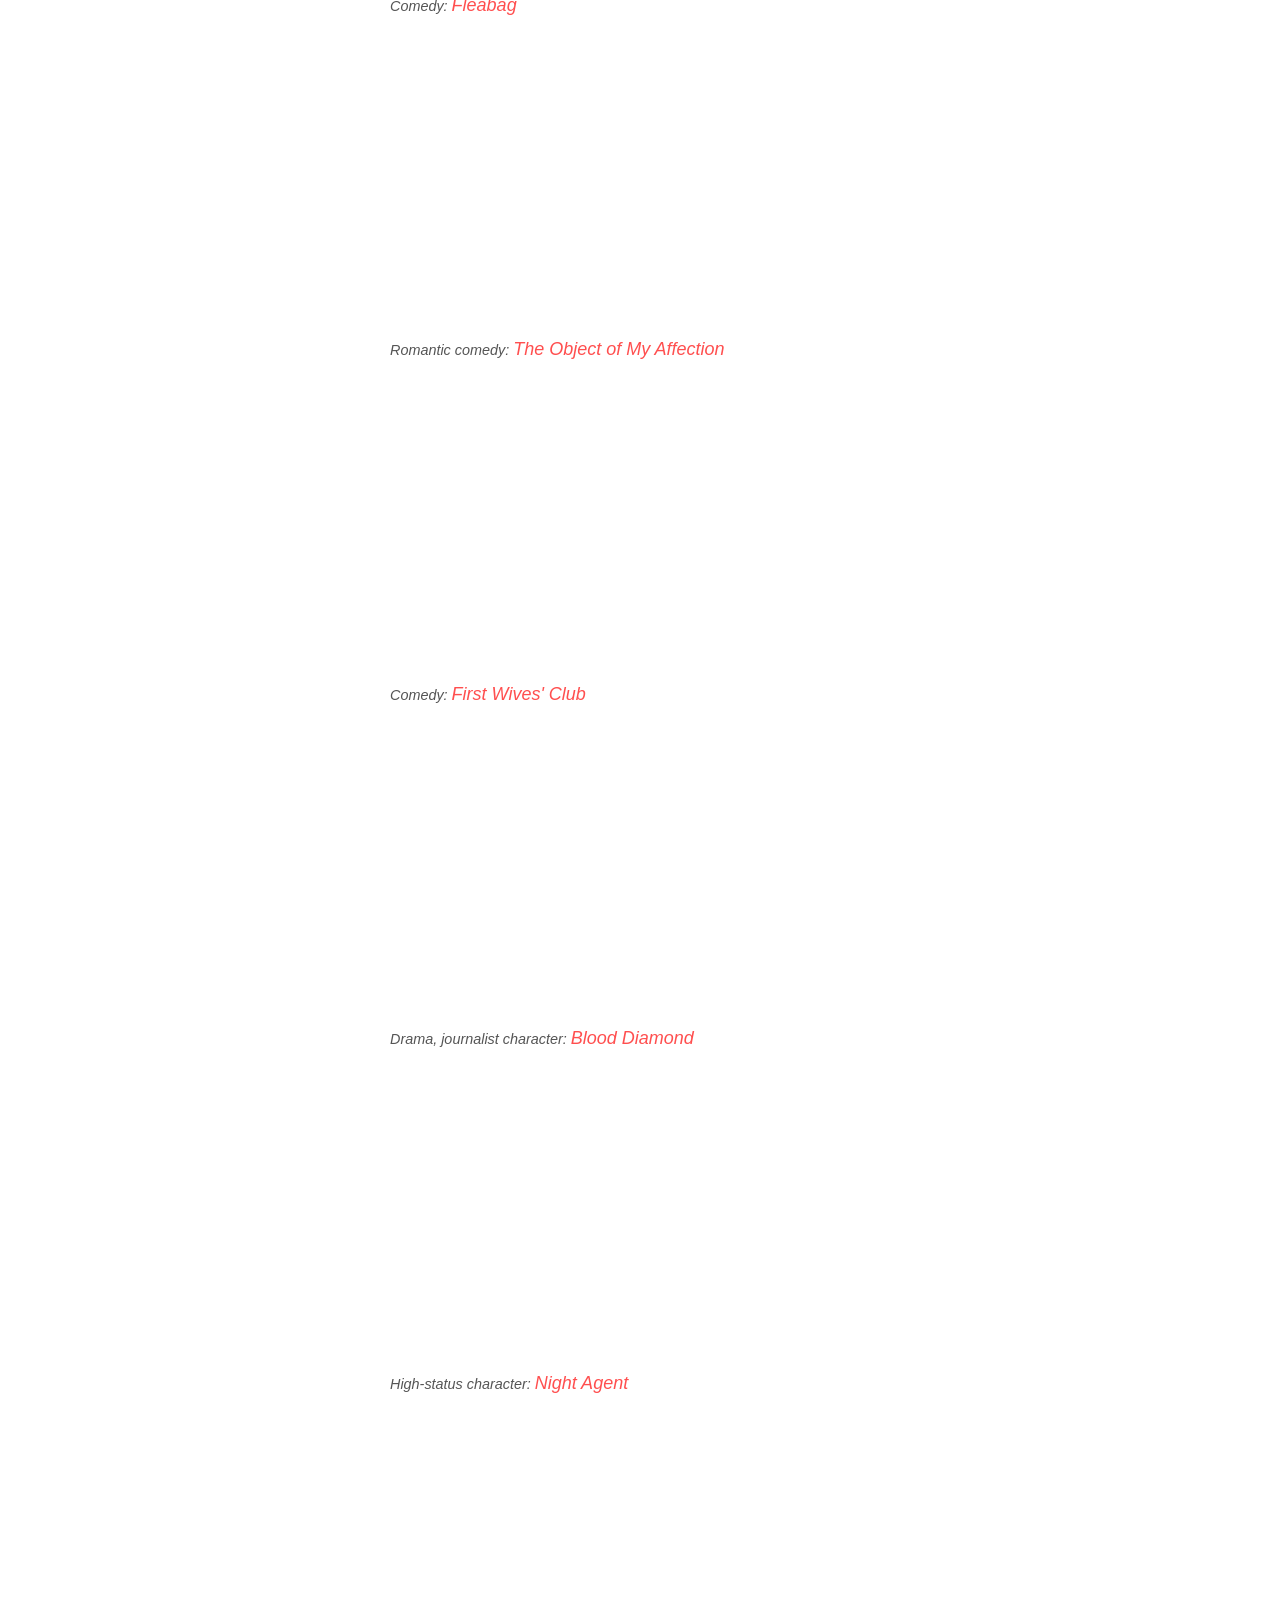
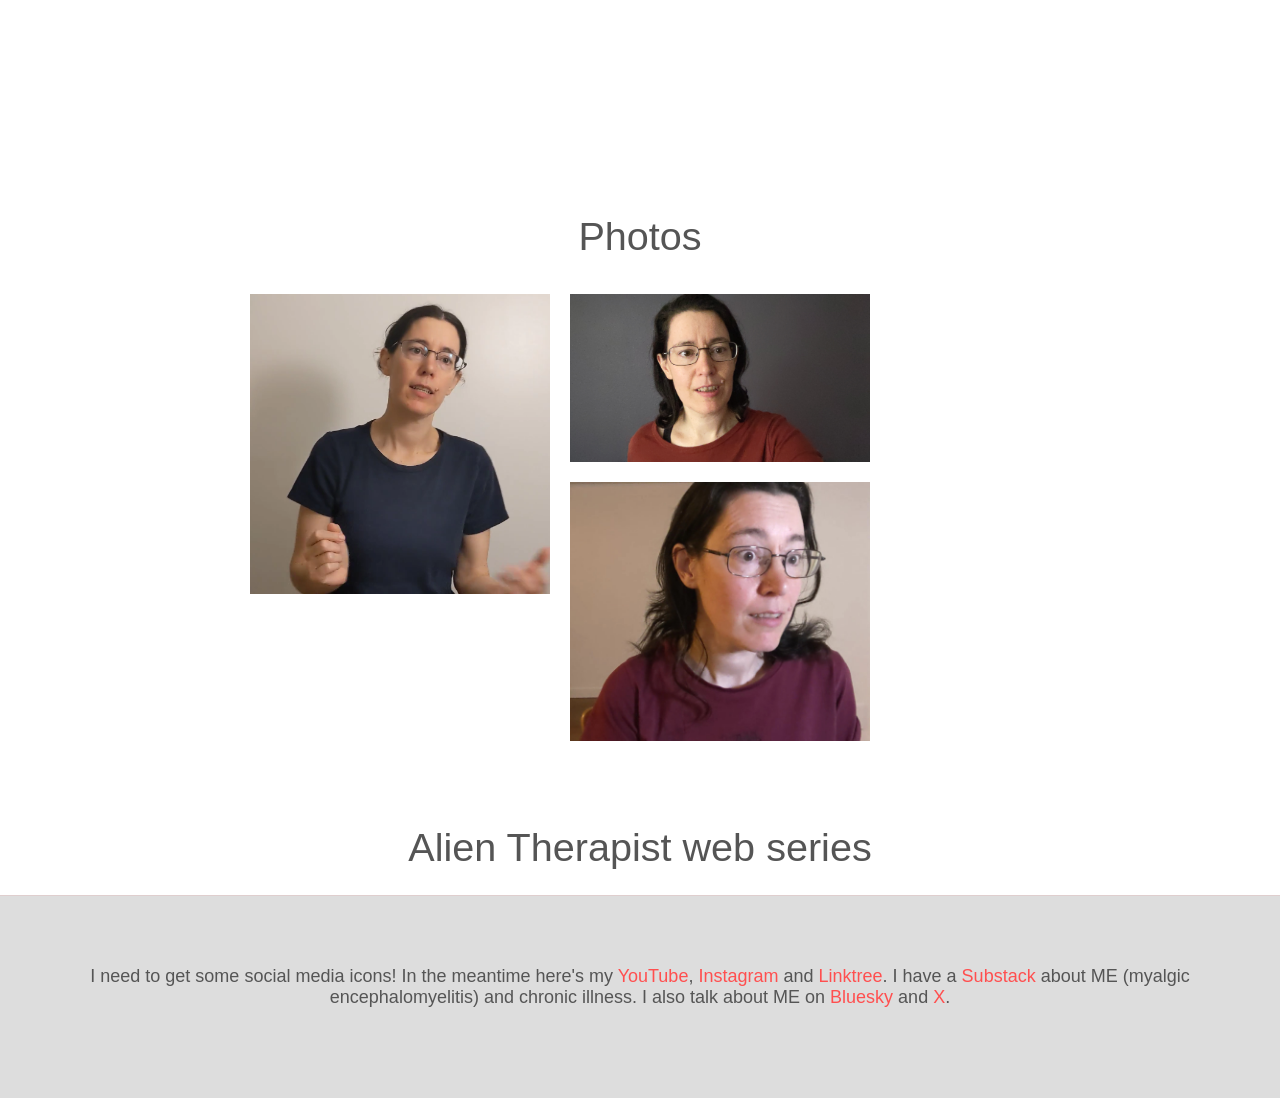
==== commit 0e0a4445: "CNAME" ====
--- a/index.html
+++ b/index.html
@@ -34,7 +34,8 @@
 </div>
 
 
-<h2>Attempt to embed a Youtube video</h2>
+<h2>Attempt to embed a Youtube video 005</h2>
+
 
 
 <iframe width="411" height="731" src="https://www.youtube.com/embed/ul8-0T2le6E" title="Alien Therapist 3: Reknor Gets Paid" frameborder="0" allow="accelerometer; autoplay; clipboard-write; encrypted-media; gyroscope; picture-in-picture; web-share" referrerpolicy="strict-origin-when-cross-origin" allowfullscreen></iframe>
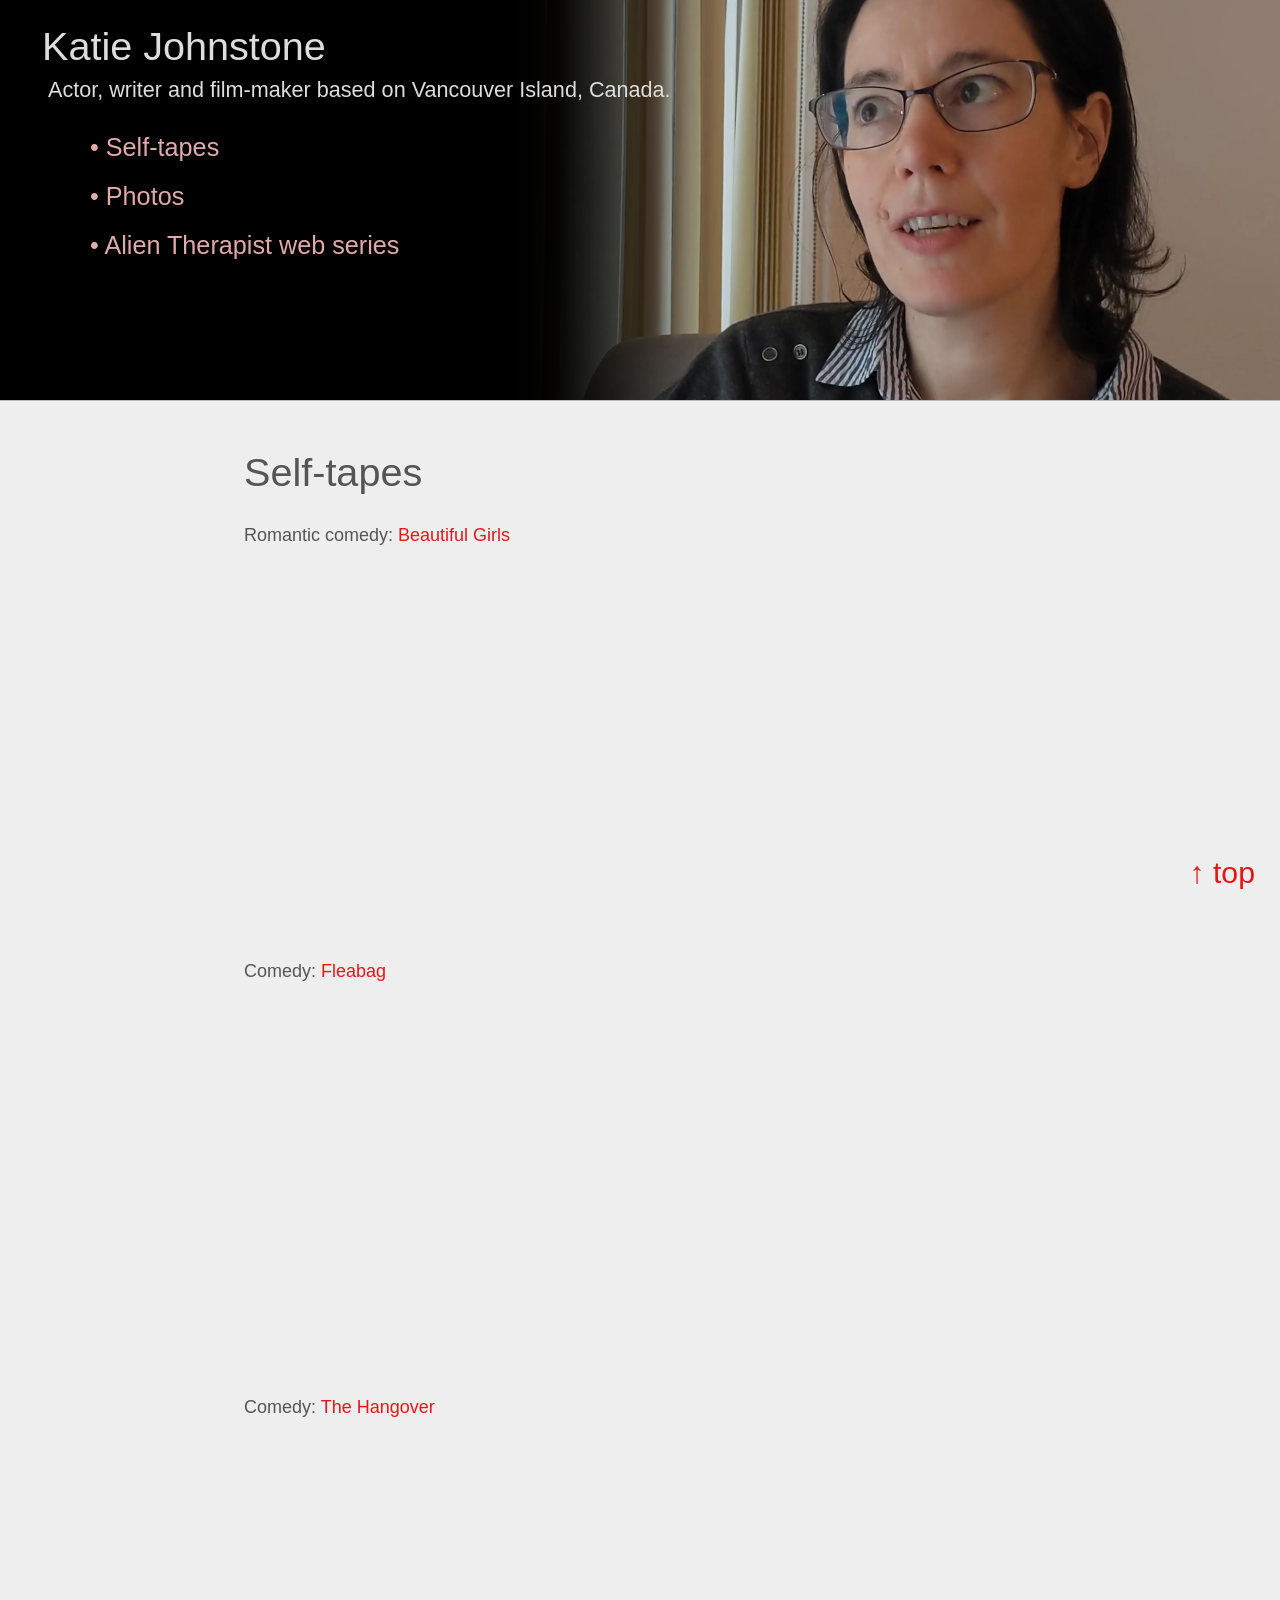
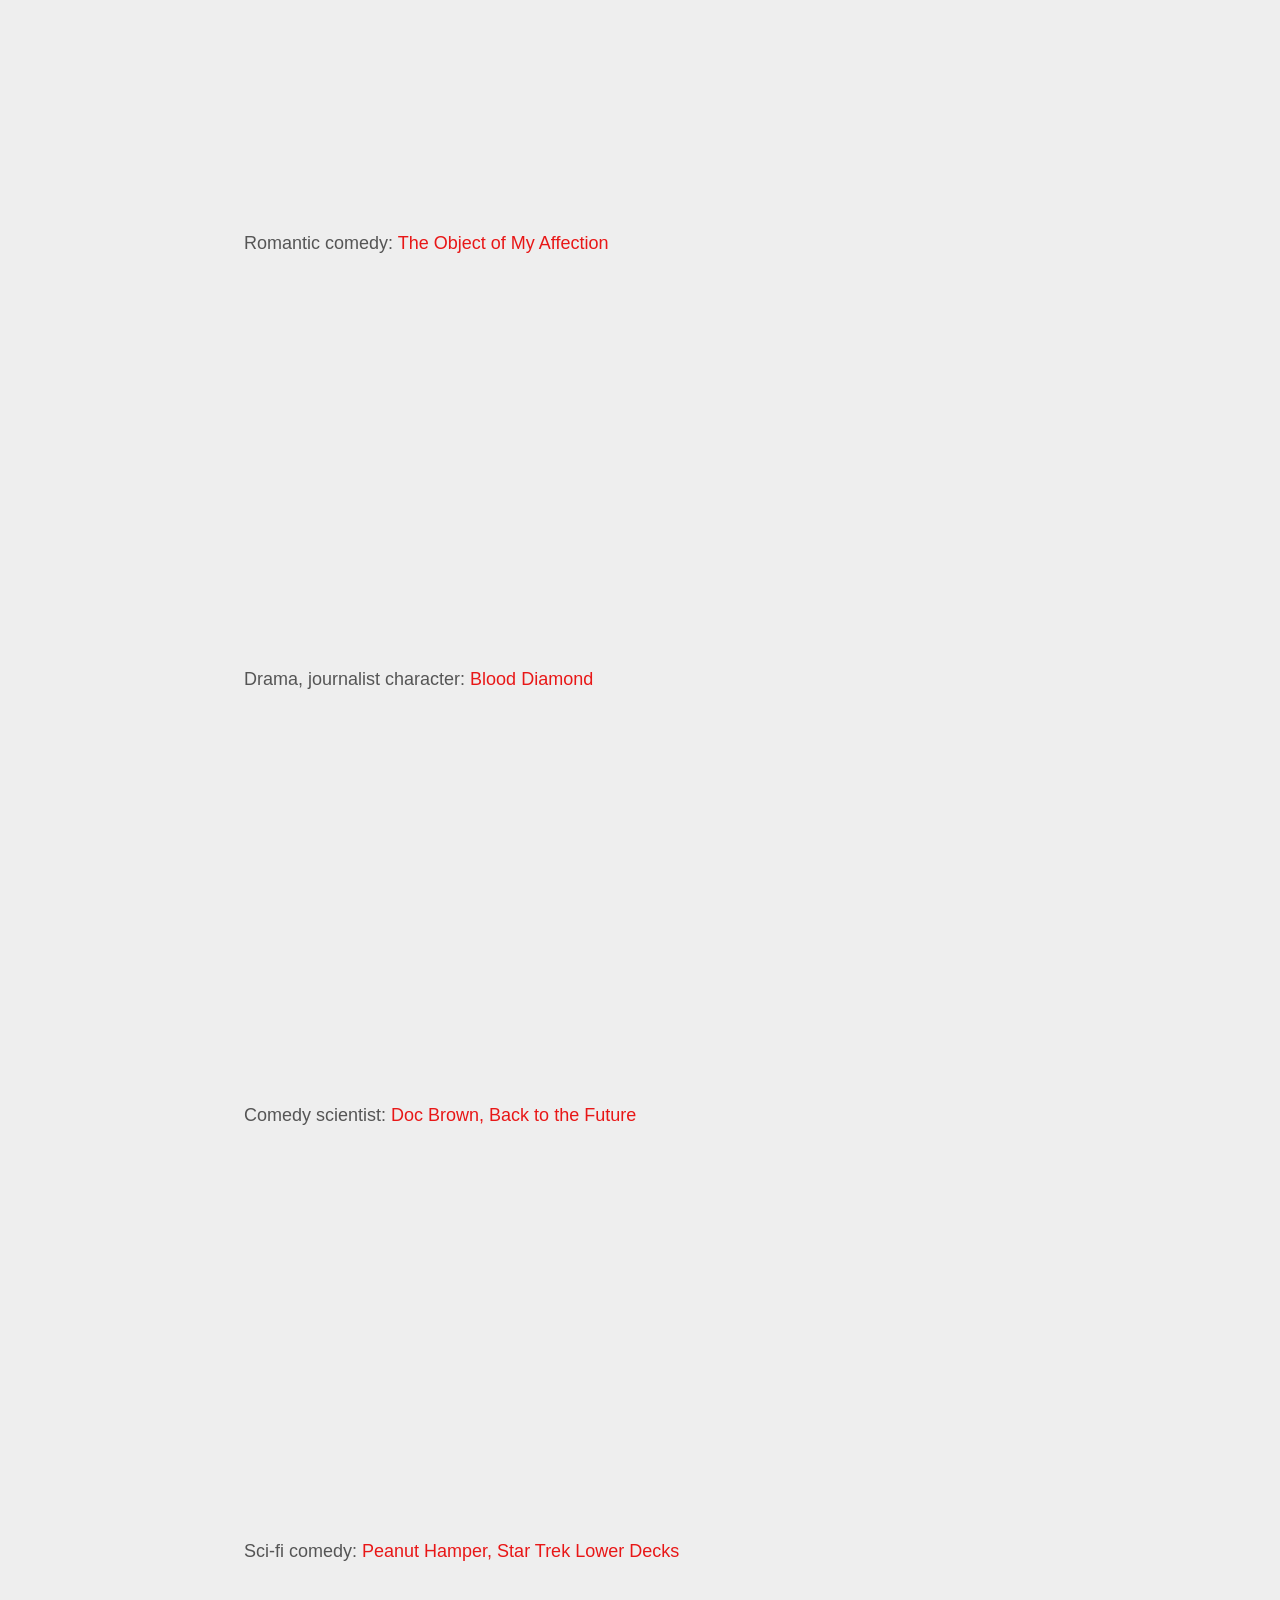
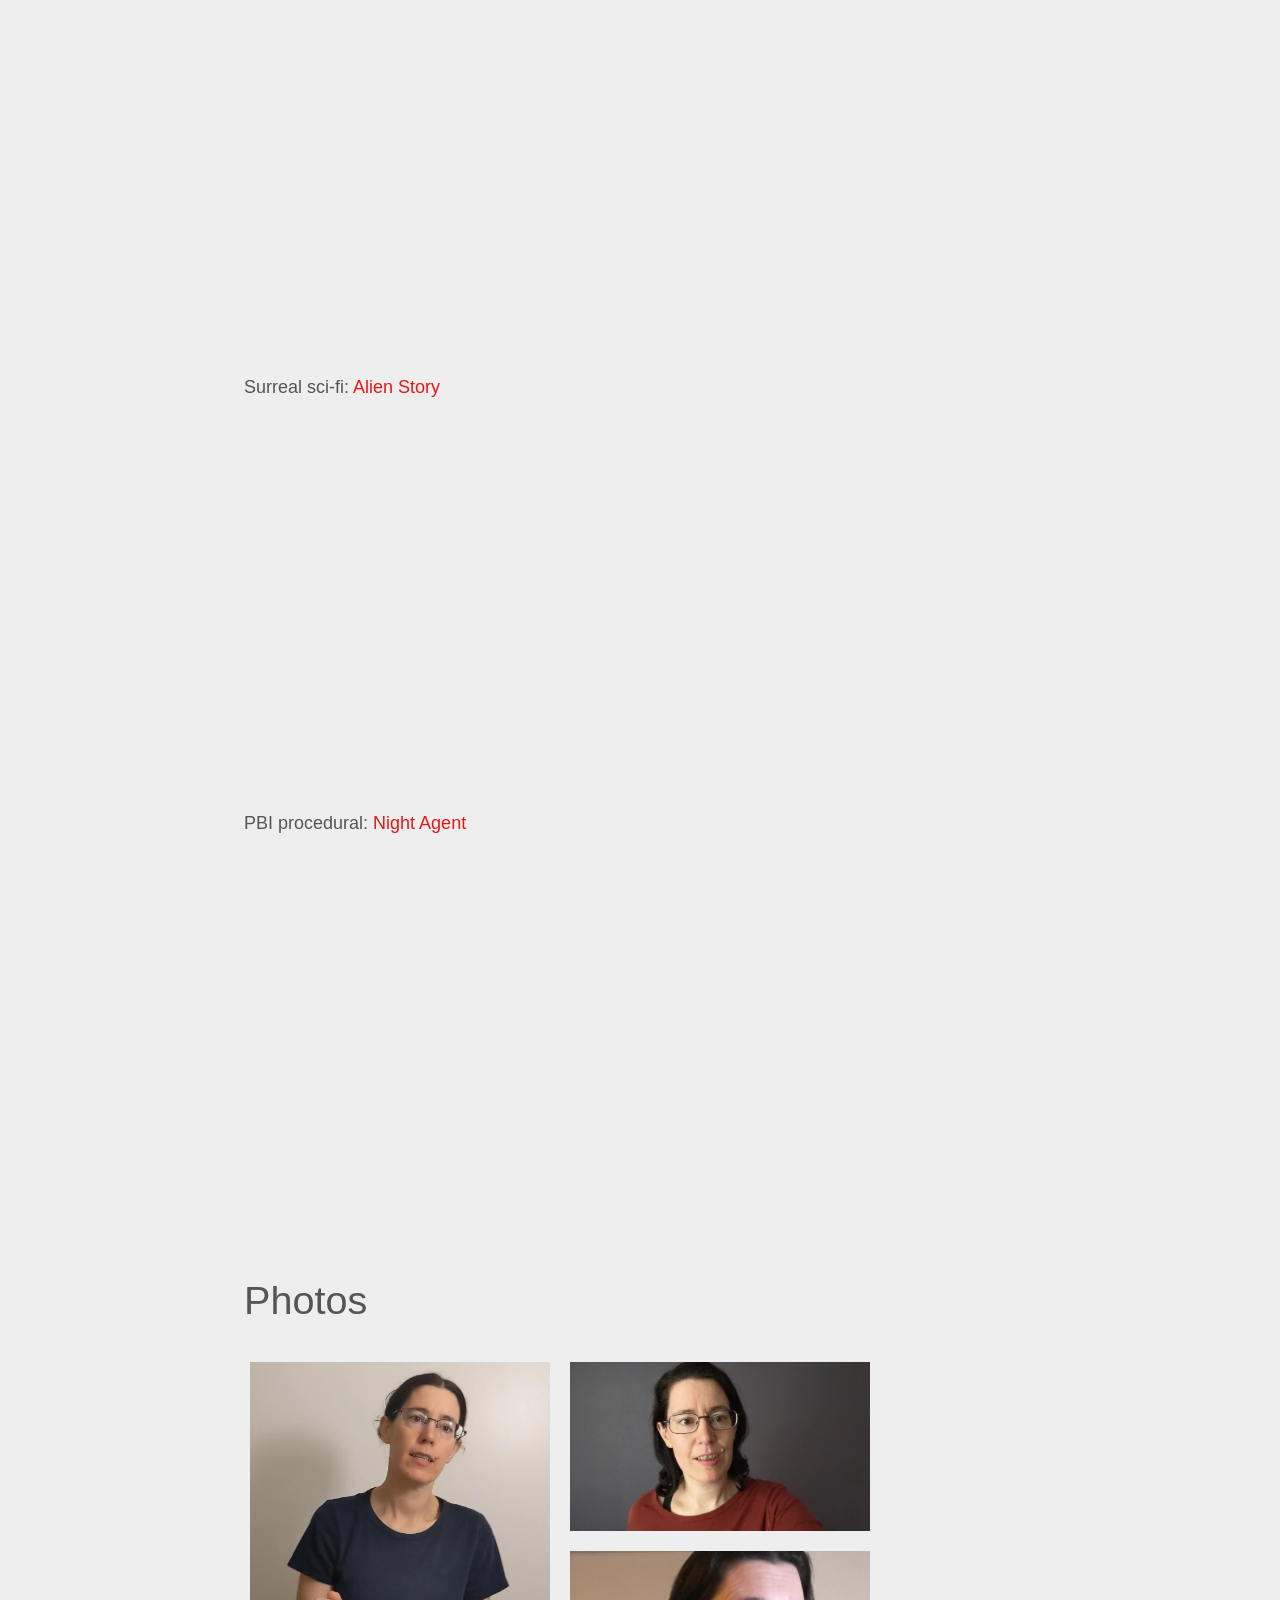
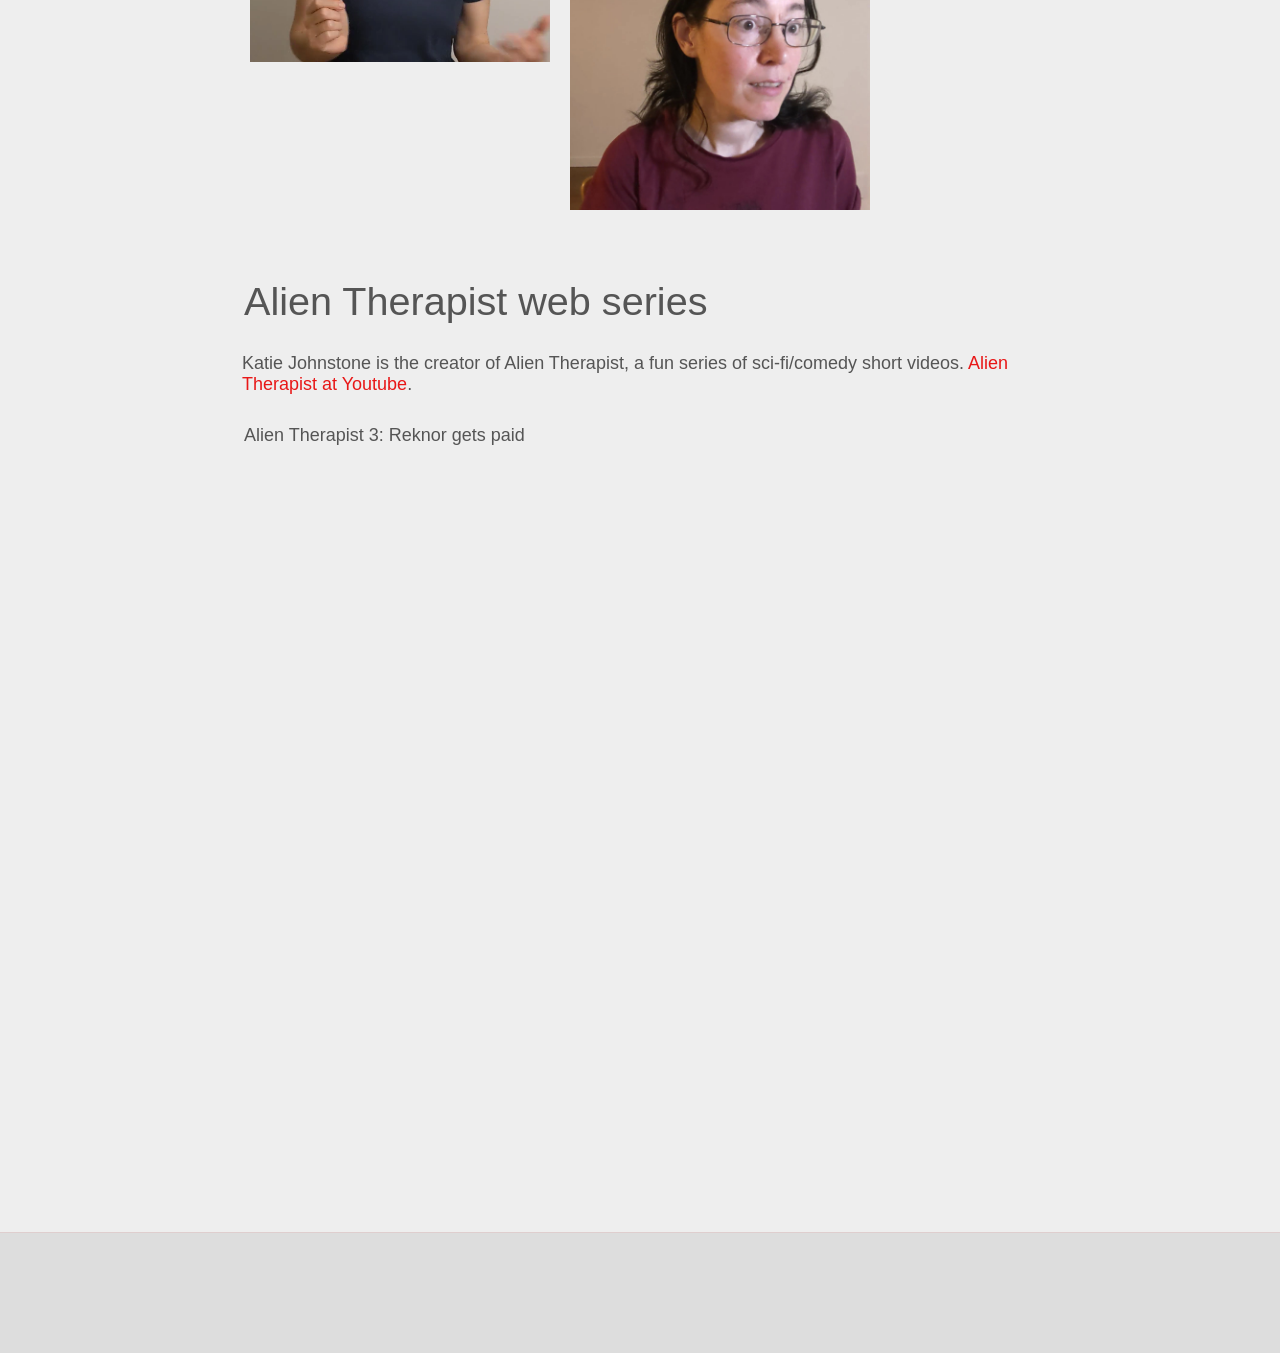
==== commit 20c7fb68: "CNAME" ====
--- a/index.html
+++ b/index.html
@@ -15,71 +15,64 @@
 <body>
 
 <div id="title">
-    <h1>Katie Johnstone - acting, ME, short films, and more</h1>
+    <h1>Katie Johnstone</h1>
+    <p class="tagline">Actor, writer and film-maker based on Vancouver Island, Canada.</p>
+
+    <div class="nav">
+        <ul>
+            <li><a href="#selfTapes">• Self-tapes</a></li>
+            <li><a href="#photos">• Photos</a></li>
+            <li><a href="#AT">• Alien Therapist web series</a></li>
+        </ul>
+    </div>
 </div>
 
 <div id="content">
 
-<p class="tagline">
-Actor, writer and film-maker on Vancouver Island, Canada.
-</p>
+<h2 id="selfTapes">Self-tapes</h2>
 
-<div class="nav">
-    <ul>
+<p>Romantic comedy: <a href="https://player.vimeo.com/video/1203608597">Beautiful Girls</a></p>
+<iframe title="vimeo-player" src="https://player.vimeo.com/video/1203608597?h=f0392084a8" width="640" height="360" frameborder="0" referrerpolicy="strict-origin-when-cross-origin" allow="autoplay; fullscreen; picture-in-picture; clipboard-write; encrypted-media; web-share"   allowfullscreen></iframe>
 
-        <li><a href="#selfTapes">Acting self-tapes</a></li>
-        <li><a href="#photos">Photos</a></li>
-        <li><a href="#AT">Alien Therapist web series</a></li>
-    </ul>
-</div>
+<p>Comedy: <a href="https://vimeo.com/1211541469">Fleabag</a></p>
+<iframe title="vimeo-player" src="https://player.vimeo.com/video/1211541469?h=8d2d5e85cc" width="640" height="360" frameborder="0" referrerpolicy="strict-origin-when-cross-origin" allow="autoplay; fullscreen; picture-in-picture; clipboard-write; encrypted-media; web-share"   allowfullscreen></iframe>
 
-
-<h2>Attempt to embed a Youtube video 005</h2>
-
-
-
-<iframe width="411" height="731" src="https://www.youtube.com/embed/ul8-0T2le6E" title="Alien Therapist 3: Reknor Gets Paid" frameborder="0" allow="accelerometer; autoplay; clipboard-write; encrypted-media; gyroscope; picture-in-picture; web-share" referrerpolicy="strict-origin-when-cross-origin" allowfullscreen></iframe>
+<p>Comedy: <a href="https://vimeo.com/926395612?share=copy&fl=sv&fe=ci">The Hangover</a></p>
+<iframe title="vimeo-player" src="https://player.vimeo.com/video/926395612?h=938dec7b0f" width="640" height="360" frameborder="0" referrerpolicy="strict-origin-when-cross-origin" allow="autoplay; fullscreen; picture-in-picture; clipboard-write; encrypted-media; web-share"   allowfullscreen></iframe>
 
 
 
 
 
 
+<p>Romantic comedy: <a href="https://vimeo.com/1059239431">The Object of My Affection</a></p>
+<iframe title="vimeo-player" src="https://player.vimeo.com/video/1059239431?h=f4b3211443" width="640" height="360" frameborder="0" referrerpolicy="strict-origin-when-cross-origin" allow="autoplay; fullscreen; picture-in-picture; clipboard-write; encrypted-media; web-share"   allowfullscreen></iframe>
 
 
-<hr />
+<p>Drama, journalist character: <a href="https://vimeo.com/1068474412">Blood Diamond</a></p>
+<iframe title="vimeo-player" src="https://player.vimeo.com/video/1068474412?h=e012a007cc" width="640" height="360" frameborder="0" referrerpolicy="strict-origin-when-cross-origin" allow="autoplay; fullscreen; picture-in-picture; clipboard-write; encrypted-media; web-share"   allowfullscreen></iframe>
+
+<p>Comedy scientist: <a href="https://vimeo.com/741637578?share=copy&fl=sv&fe=ci">Doc Brown, Back to the Future</a></p>
+<iframe title="vimeo-player" src="https://player.vimeo.com/video/741637578?h=2f671c7715" width="640" height="360" frameborder="0" referrerpolicy="strict-origin-when-cross-origin" allow="autoplay; fullscreen; picture-in-picture; clipboard-write; encrypted-media; web-share"   allowfullscreen></iframe>
+
+<p>Sci-fi comedy: <a href="https://vimeo.com/820090004?share=copy&fl=sv&fe=ci">Peanut Hamper, Star Trek Lower Decks</a></p>
+<iframe title="vimeo-player" src="https://player.vimeo.com/video/820090004?h=ea7414ab0c" width="640" height="360" frameborder="0" referrerpolicy="strict-origin-when-cross-origin" allow="autoplay; fullscreen; picture-in-picture; clipboard-write; encrypted-media; web-share"   allowfullscreen></iframe>
 
 
-<h2 id="selfTapes">Acting self-tapes</h2>
+<p>Surreal sci-fi: <a href="https://vimeo.com/1226854118?share=copy&fl=sv&fe=ci">Alien Story</a></p>
+<iframe title="vimeo-player" src="https://player.vimeo.com/video/1226854118?h=ff6c020e46" width="640" height="360" frameborder="0" referrerpolicy="strict-origin-when-cross-origin" allow="autoplay; fullscreen; picture-in-picture; clipboard-write; encrypted-media; web-share"   allowfullscreen></iframe>
 
-<div class="ytWrapper">
-    <p>Comedy: <a href="https://vimeo.com/1211541469">Fleabag</a></p>
-    <iframe src="https://player.vimeo.com/video/1211541469"  width="500" height="281" ></iframe>
-</div>
 
-<div class="ytWrapper">
-    <p>Romantic comedy: <a href="https://vimeo.com/1059239431">The Object of My Affection</a></p>
-    <iframe src="https://player.vimeo.com/video/1059239431"  width="500" height="281" ></iframe>
-</div>
+<!--
 
-<div class="ytWrapper">
-    <p>Comedy: <a href="https://vimeo.com/1011766541">First Wives' Club</a></p>
-    <iframe src="https://vimeo.com/1011766541"  width="500" height="281" ></iframe>
-</div>
 
-<div class="ytWrapper">
-    <p>Drama, journalist character: <a href="https://vimeo.com/1068474412">Blood Diamond</a></p>
-    <iframe src="https://vimeo.com/1068474412"  width="500" height="281" ></iframe>
-</div>
 
-<div class="ytWrapper">
-    <p>High-status character: <a href="https://vimeo.com/829070243">Night Agent</a></p>
-    <iframe src="https://vimeo.com/829070243"  width="500" height="281" ></iframe>
-</div>
+-->
 
-<p class="backToTop">
-    <a href="#title" title="Return to the top of the page"><span class="bigger">↑ top</span></a>
-</p>
+<p>PBI procedural: <a href="https://vimeo.com/829070243">Night Agent</a></p>
+<iframe title="vimeo-player" src="https://player.vimeo.com/video/829070243?h=e901d67c04" width="640" height="360" frameborder="0" referrerpolicy="strict-origin-when-cross-origin" allow="autoplay; fullscreen; picture-in-picture; clipboard-write; encrypted-media; web-share"   allowfullscreen></iframe>
+
+
 
 
 <h2 id="photos">Photos</h2>
@@ -88,19 +81,37 @@
 <img src="images/Katie01.jpg"  style="width:300px;height:auto;float:left;margin:10px;"/>
 <img src="images/purple.jpg"  style="width:300px;height:auto;float:left;margin:10px;"/>
 
-<div style="clear:both;"></div>
-
-
-
+<div style="height:30px;clear:both;"></div>
 
 <h2 id="AT">Alien Therapist web series</h2>
 
+<p class="space-p">
+    Katie Johnstone is the creator of Alien Therapist, a fun series of sci-fi/comedy short videos. <a hre="">Alien Therapist at Youtube</a>.
+</p>
 
+<!--
+<p>Alien Therapist 4: FIXME</p>
+-->
+
+<p>Alien Therapist 3: Reknor gets paid</p>
+<iframe width="411" height="731" src="https://www.youtube.com/embed/ul8-0T2le6E" title="Alien Therapist 3: Reknor Gets Paid" frameborder="0" allow="accelerometer; autoplay; clipboard-write; encrypted-media; gyroscope; picture-in-picture; web-share" referrerpolicy="strict-origin-when-cross-origin" allowfullscreen></iframe>
+
+<!--
+<p>Alien Therapist 2: FIXME</p>
+
+<p>Alien Therapist 1: FIXME</p>
+-->
+
+
+<p class="backToTop">
+    <a href="#title" title="Return to the top of the page"><span class="bigger">↑ top</span></a>
+</p>
 
 </div><!--#content-->
 
 <div class="footer">
 
+<!--
 <p>
     I need to get some social media icons! In the meantime here's my 
     <a href="https://www.youtube.com/@katiejohnstone2281">
@@ -118,6 +129,7 @@
     and 
     <a href="https://x.com/SockFoam">
     X</a>.
+-->
 </p>
 
 </div><!--#footer-->
--- a/style.css
+++ b/style.css
@@ -6,6 +6,7 @@
     border: 0px;
     font-family: "Trebuchet MS", Helvetica, sans-serif;
     font-size:18px;
+    clear:both;
 }
 
 /* PAGE LAYOUT */
@@ -15,7 +16,8 @@
 }
 body {
     color:#555;
-    background-color: #fff;
+    background-color:#eee;
+    //background-color:cyan; //DEBUGGING
 }
 
 /* GENERAL TYPOGRAPHY */
@@ -27,29 +29,30 @@
     margin:0px 2px;
     clear:both;
 }
-h1 {
-    color:#000;
-    background-color:rgba(222, 222, 222, 0.5);
+h1, p.tagline {
+    color:#ddd;
     padding-left:40px;
     padding-right:40px;
-    padding-top:10px;
+    padding-top:25px;
     padding-bottom:0px;
     position:relative;
 }
+p.tagline {
+    font-size:1.2em;
+    padding-left:48px;
+    padding-top:8px;
+}
 h2 {
-    text-align:center;
-    padding:25px;
-    margin-top:50px;
+    padding:30px 2px;
 }
 h3 {
     font-size:1.3em;
 }
 p {
-    padding:20px;   
+    padding:0px 4px;
 }
 a {
     color: #e81717;
-    color: #ff4f4f;
     text-decoration:none;
     cursor:pointer;
 }
@@ -66,6 +69,13 @@
     margin:auto;
     clear:both;
 }
+img {
+    float:left;
+    clear:none;
+}
+iframe {
+    padding-bottom:50px;
+}
 
 /* SPECIFIC STYLES */
 
@@ -77,33 +87,40 @@
     background-repeat: no-repeat;
     background-position: right;
     border-bottom:1px solid #bbb;
+    margin-bottom:20px;
 }
 #content {
     width: 100%;
     max-width: 800px;
     margin: 0px auto;
 }
-p.tagline {
-    text-align:center;
-    padding-top:10px;
-}
 .nav {
-    text-align:center;
     padding:20px;
+    padding-top:0px;
+    padding-left:70px;
     clear:both;
 }
 .nav ul {   
     display: inline-block;
     text-align: left;
-}
-.nav li {
-    float:left;
-    padding:10px;
+    margin-top:20px;
 }
 .nav a {
     display:block;
-    font-size:1.6em;
-    padding-left: 10px;
+    font-size:1.4em;
+    color:#ff8080;
+    color:#e1aaaa;
+    background-color:#000;
+    padding:10px 20px;
+}
+.nav a:hover {
+    color: #e81717;
+    background-color:#ddd;
+    text-decoration:none;
+}
+p.space-p {
+    padding:0px 2px;
+    padding-bottom:30px;
 }
 .backToTop a {
     position:fixed;
@@ -113,12 +130,8 @@
     font-size:1.4em;
     padding:5px 15px;
     border-radius:5px;
-    background-color:rgba(255, 255, 255, 0.6);
+    //background-color:rgba(255, 255, 255, 0.6);
 }
-.backToTop a:hover {
-    background-color:#fff2bc;
-    text-decoration:none;
-} 
 .bigger {
     font-size:1.2em;
 }
@@ -135,6 +148,7 @@
 
 /* EMBEDDED VIDEOS */
 
+/*
 .ytWrapper {
     width:510px;
     max-width:100%;
@@ -154,3 +168,4 @@
     padding:0px;
     padding-top:3px;
 }
+*/
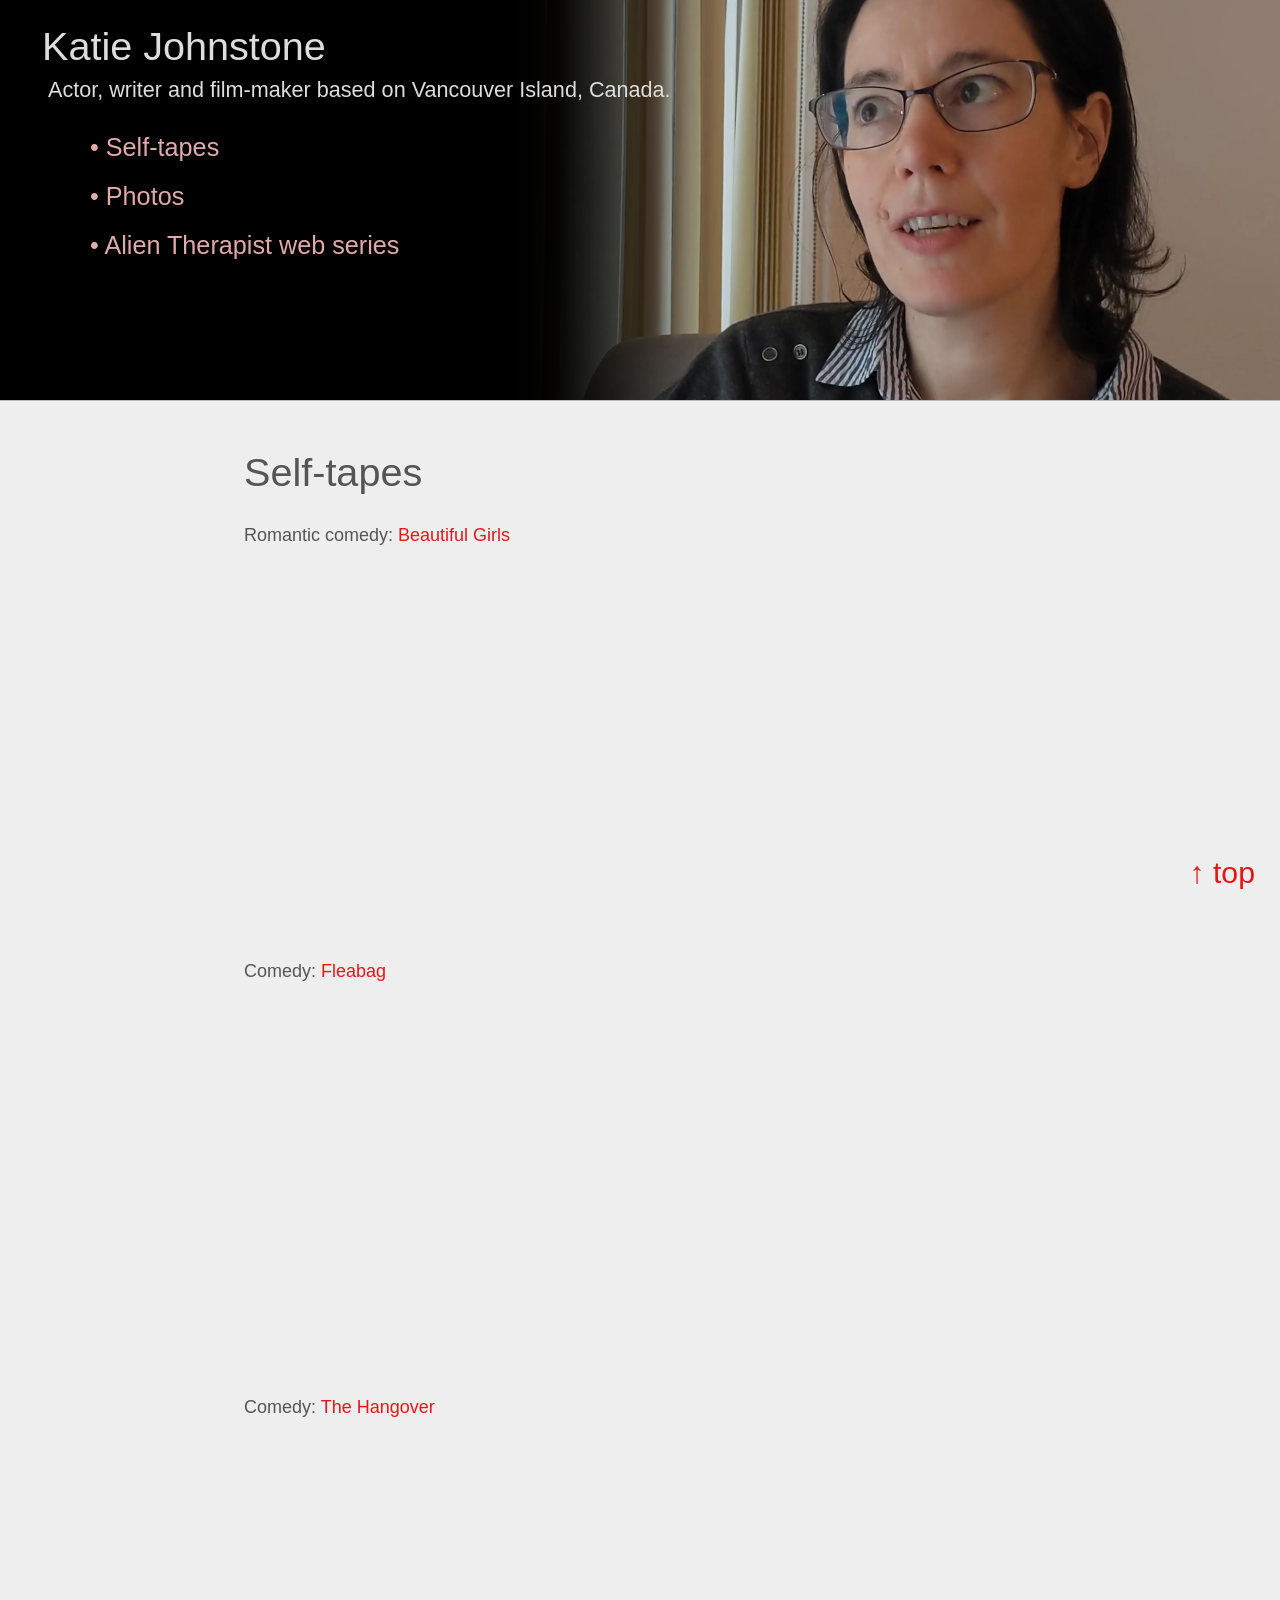
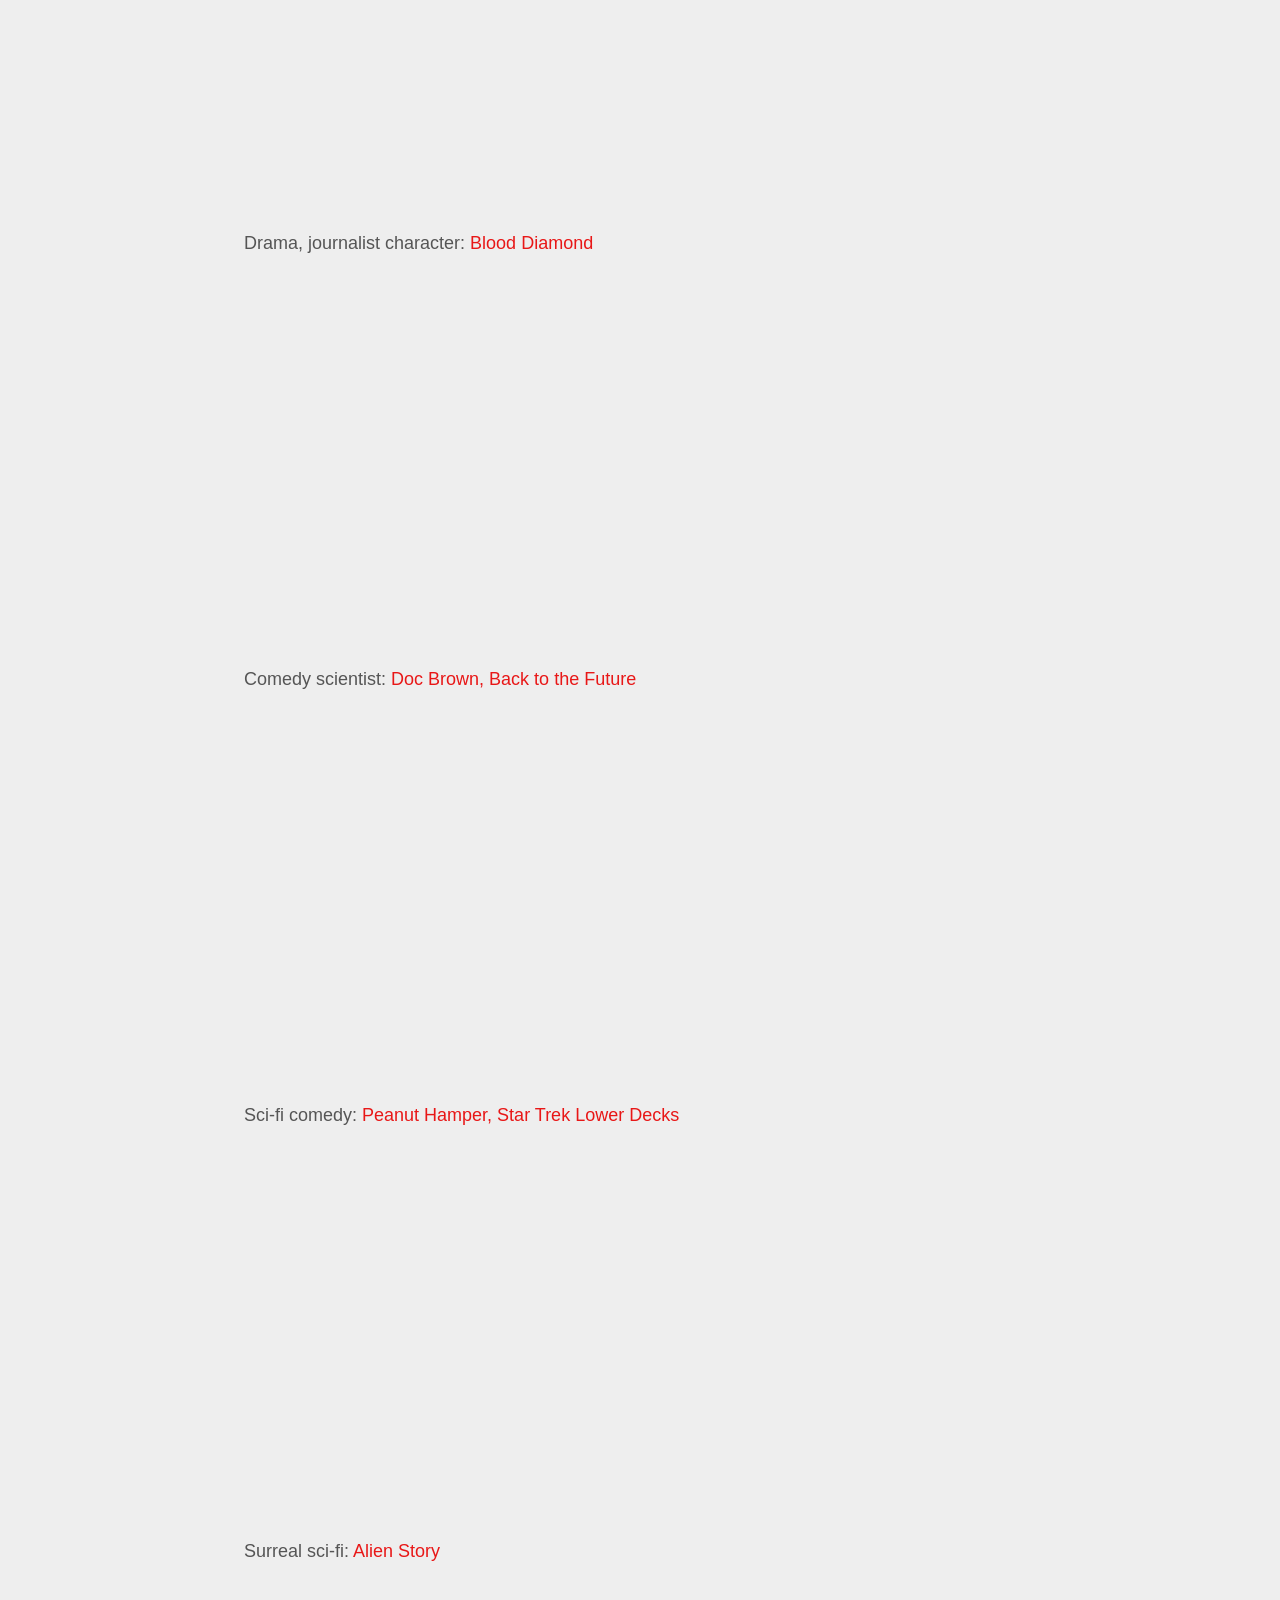
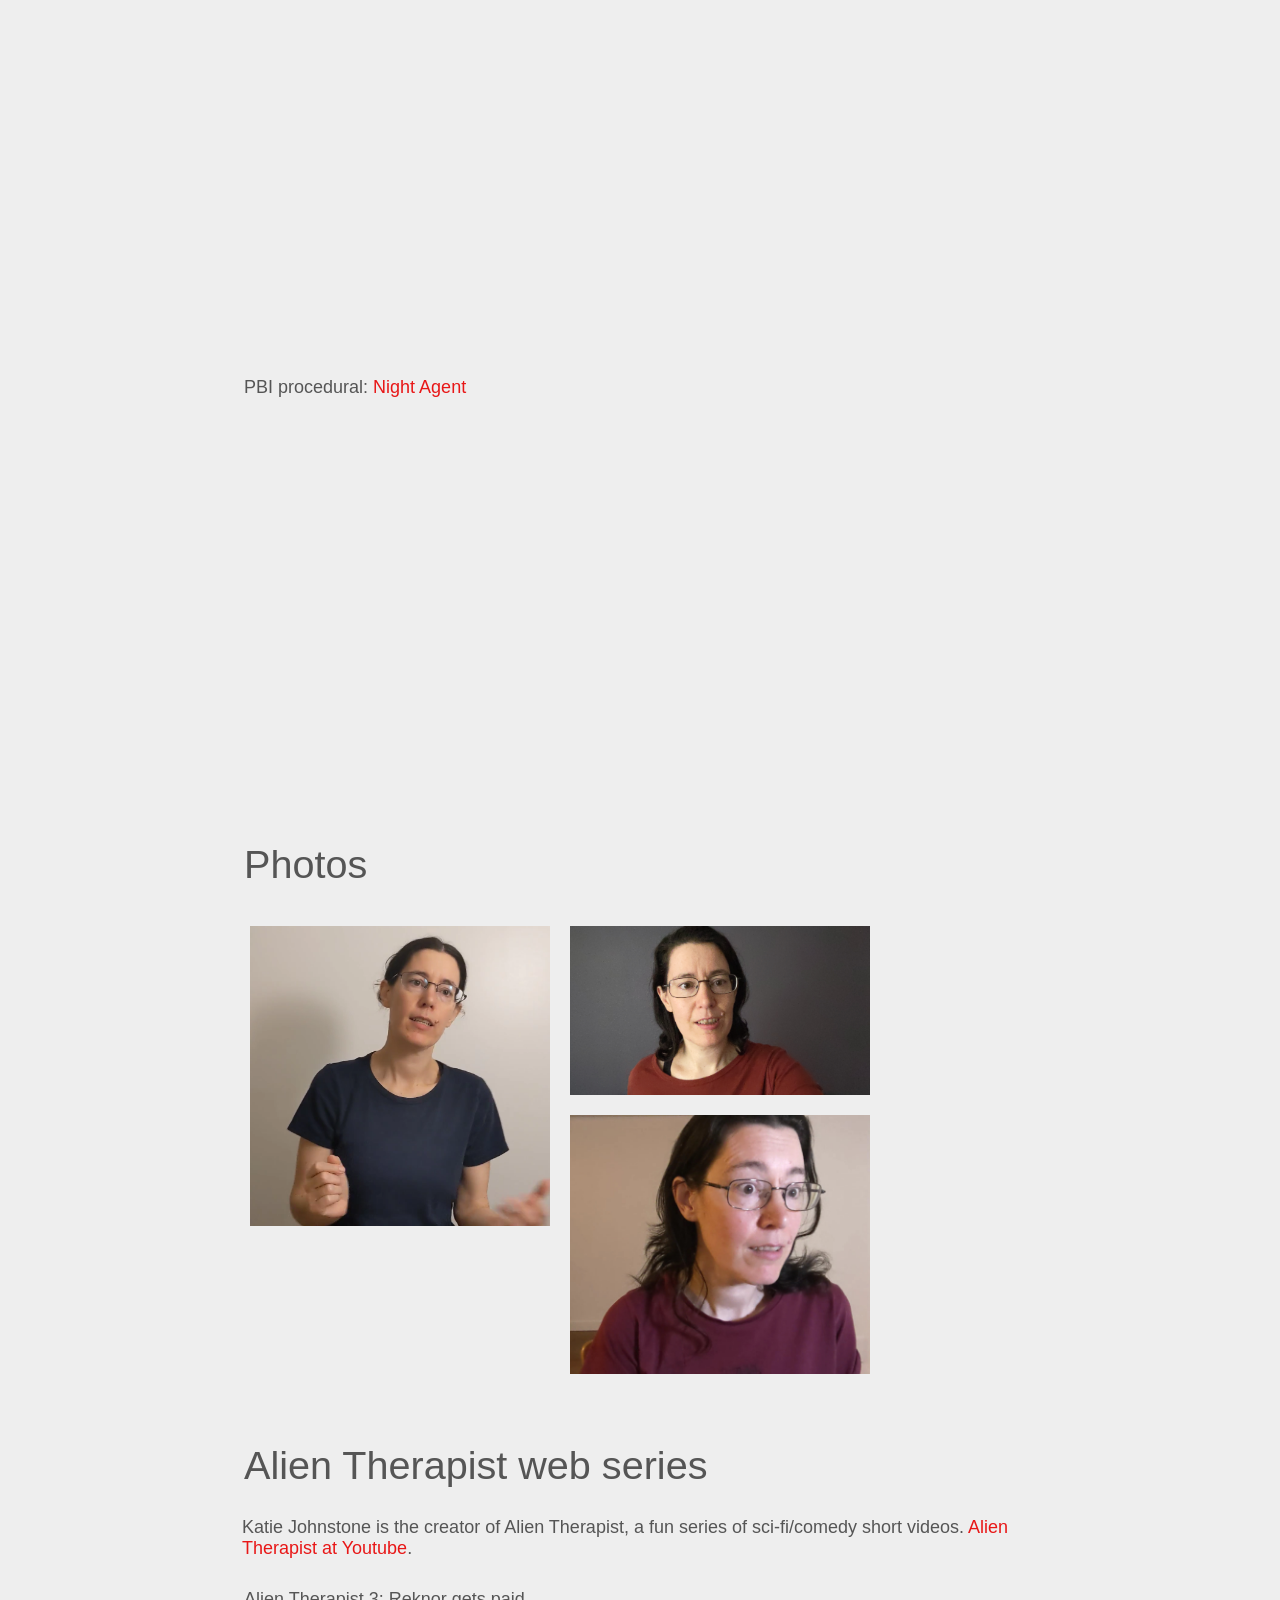
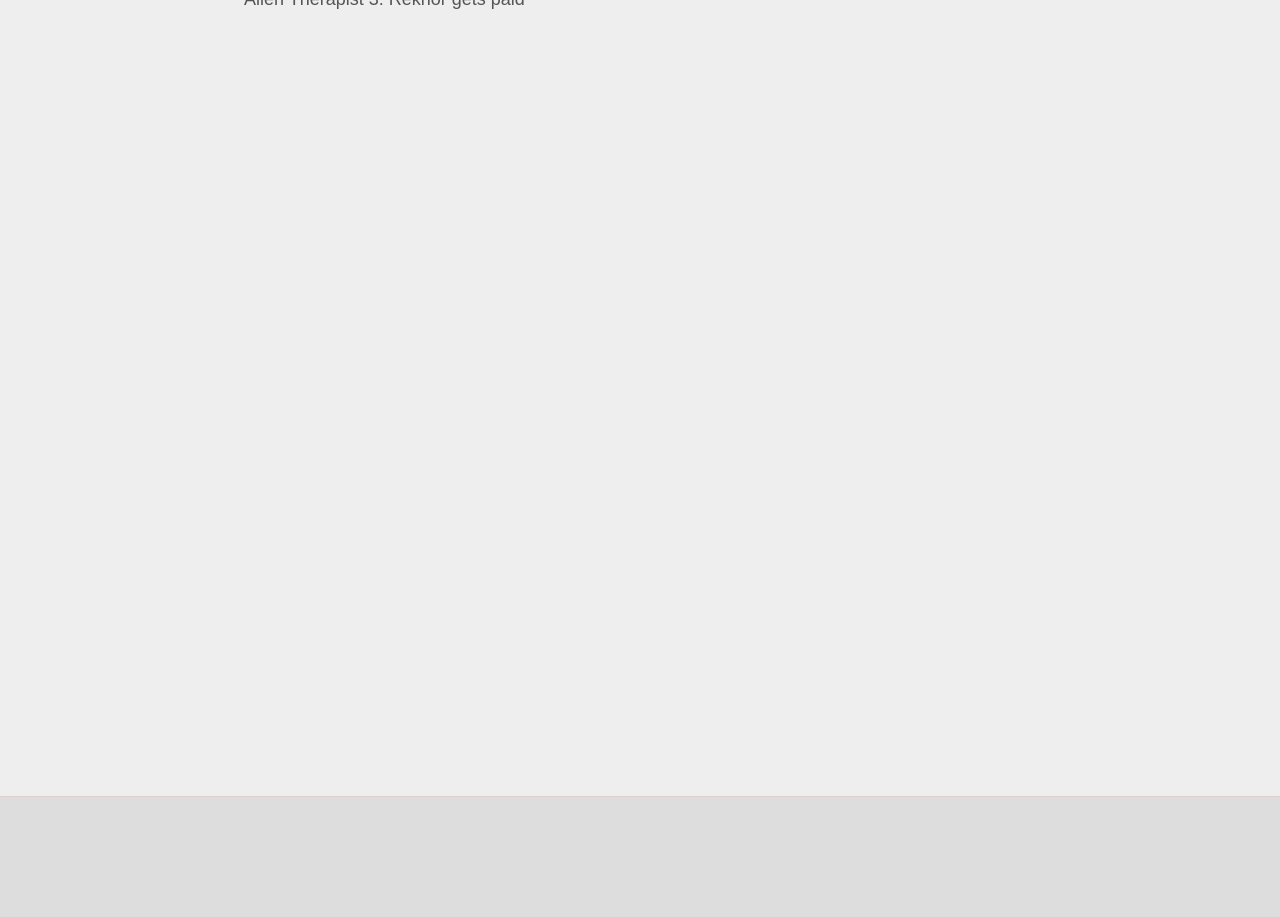
==== commit 474a0c66: "CNAME" ====
--- a/index.html
+++ b/index.html
@@ -39,15 +39,6 @@
 
 <p>Comedy: <a href="https://vimeo.com/926395612?share=copy&fl=sv&fe=ci">The Hangover</a></p>
 <iframe title="vimeo-player" src="https://player.vimeo.com/video/926395612?h=938dec7b0f" width="640" height="360" frameborder="0" referrerpolicy="strict-origin-when-cross-origin" allow="autoplay; fullscreen; picture-in-picture; clipboard-write; encrypted-media; web-share"   allowfullscreen></iframe>
-
-
-
-
-
-
-<p>Romantic comedy: <a href="https://vimeo.com/1059239431">The Object of My Affection</a></p>
-<iframe title="vimeo-player" src="https://player.vimeo.com/video/1059239431?h=f4b3211443" width="640" height="360" frameborder="0" referrerpolicy="strict-origin-when-cross-origin" allow="autoplay; fullscreen; picture-in-picture; clipboard-write; encrypted-media; web-share"   allowfullscreen></iframe>
-
 
 <p>Drama, journalist character: <a href="https://vimeo.com/1068474412">Blood Diamond</a></p>
 <iframe title="vimeo-player" src="https://player.vimeo.com/video/1068474412?h=e012a007cc" width="640" height="360" frameborder="0" referrerpolicy="strict-origin-when-cross-origin" allow="autoplay; fullscreen; picture-in-picture; clipboard-write; encrypted-media; web-share"   allowfullscreen></iframe>
